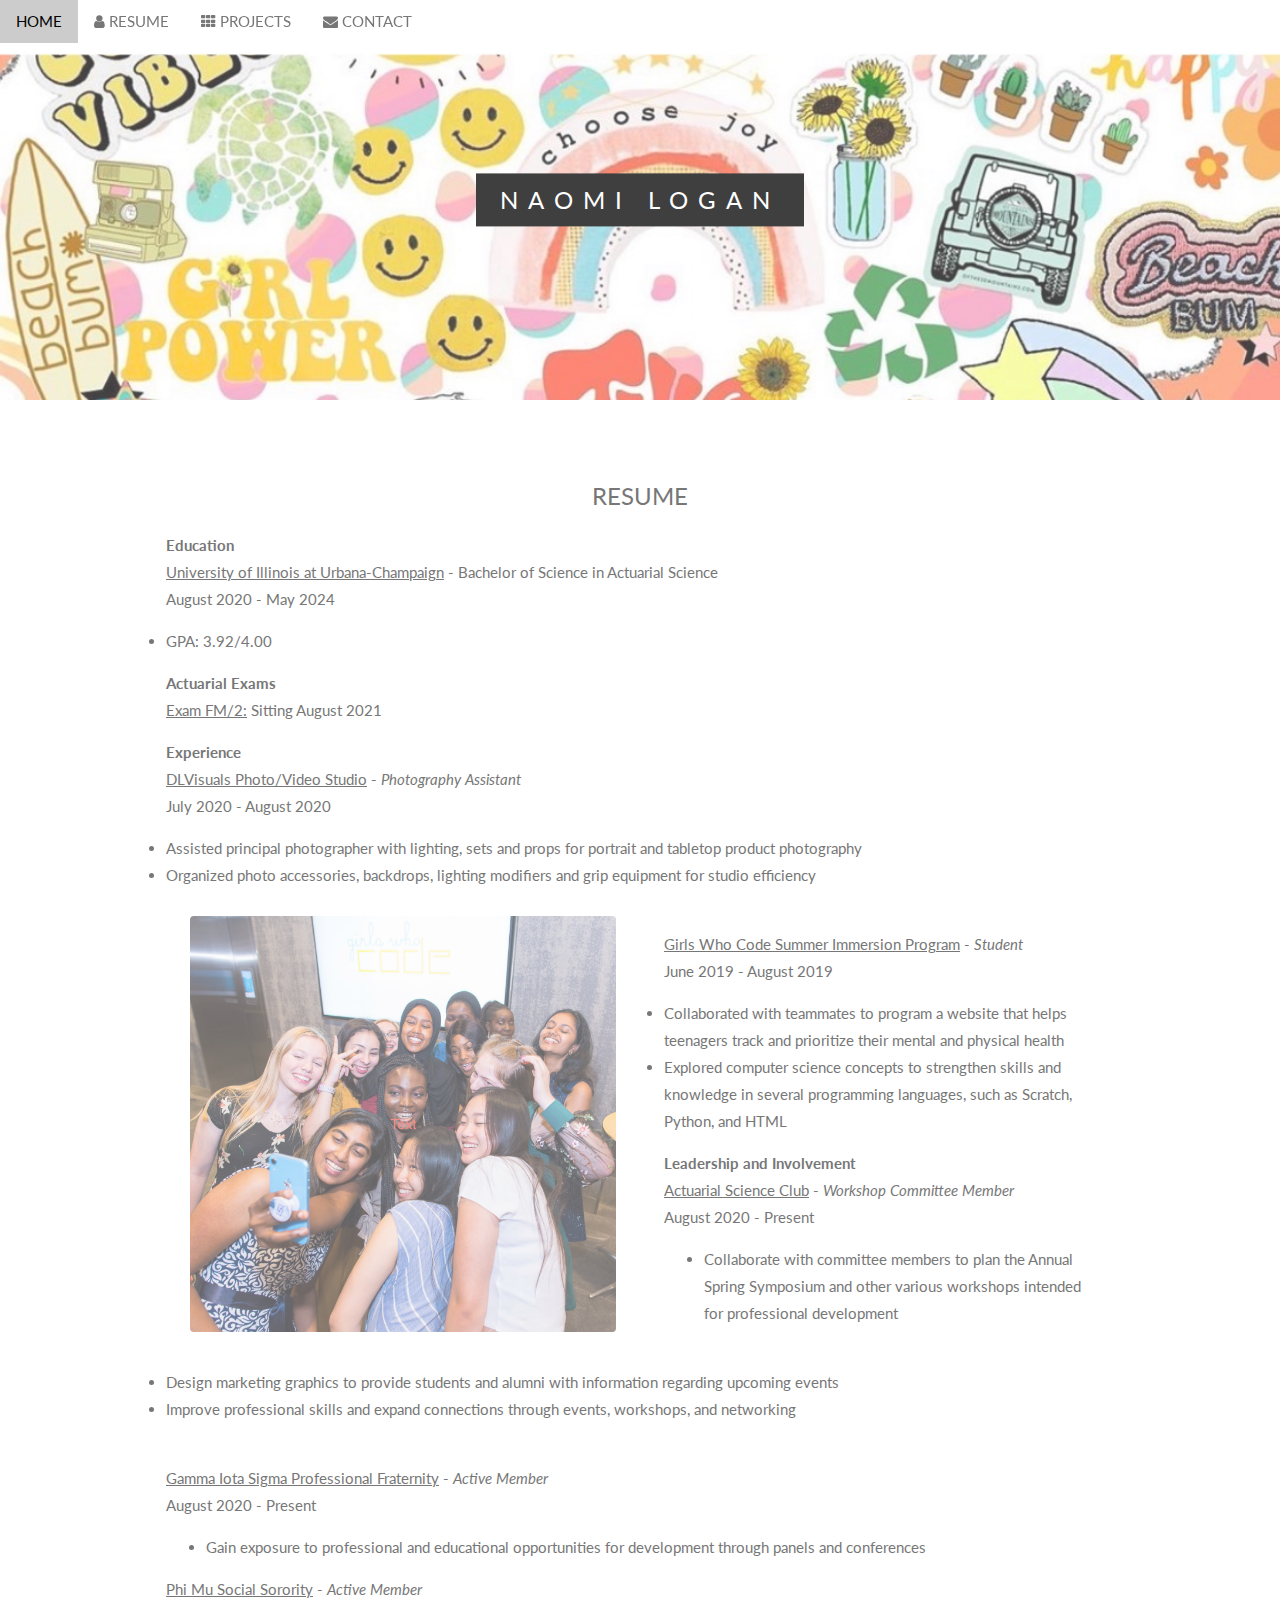
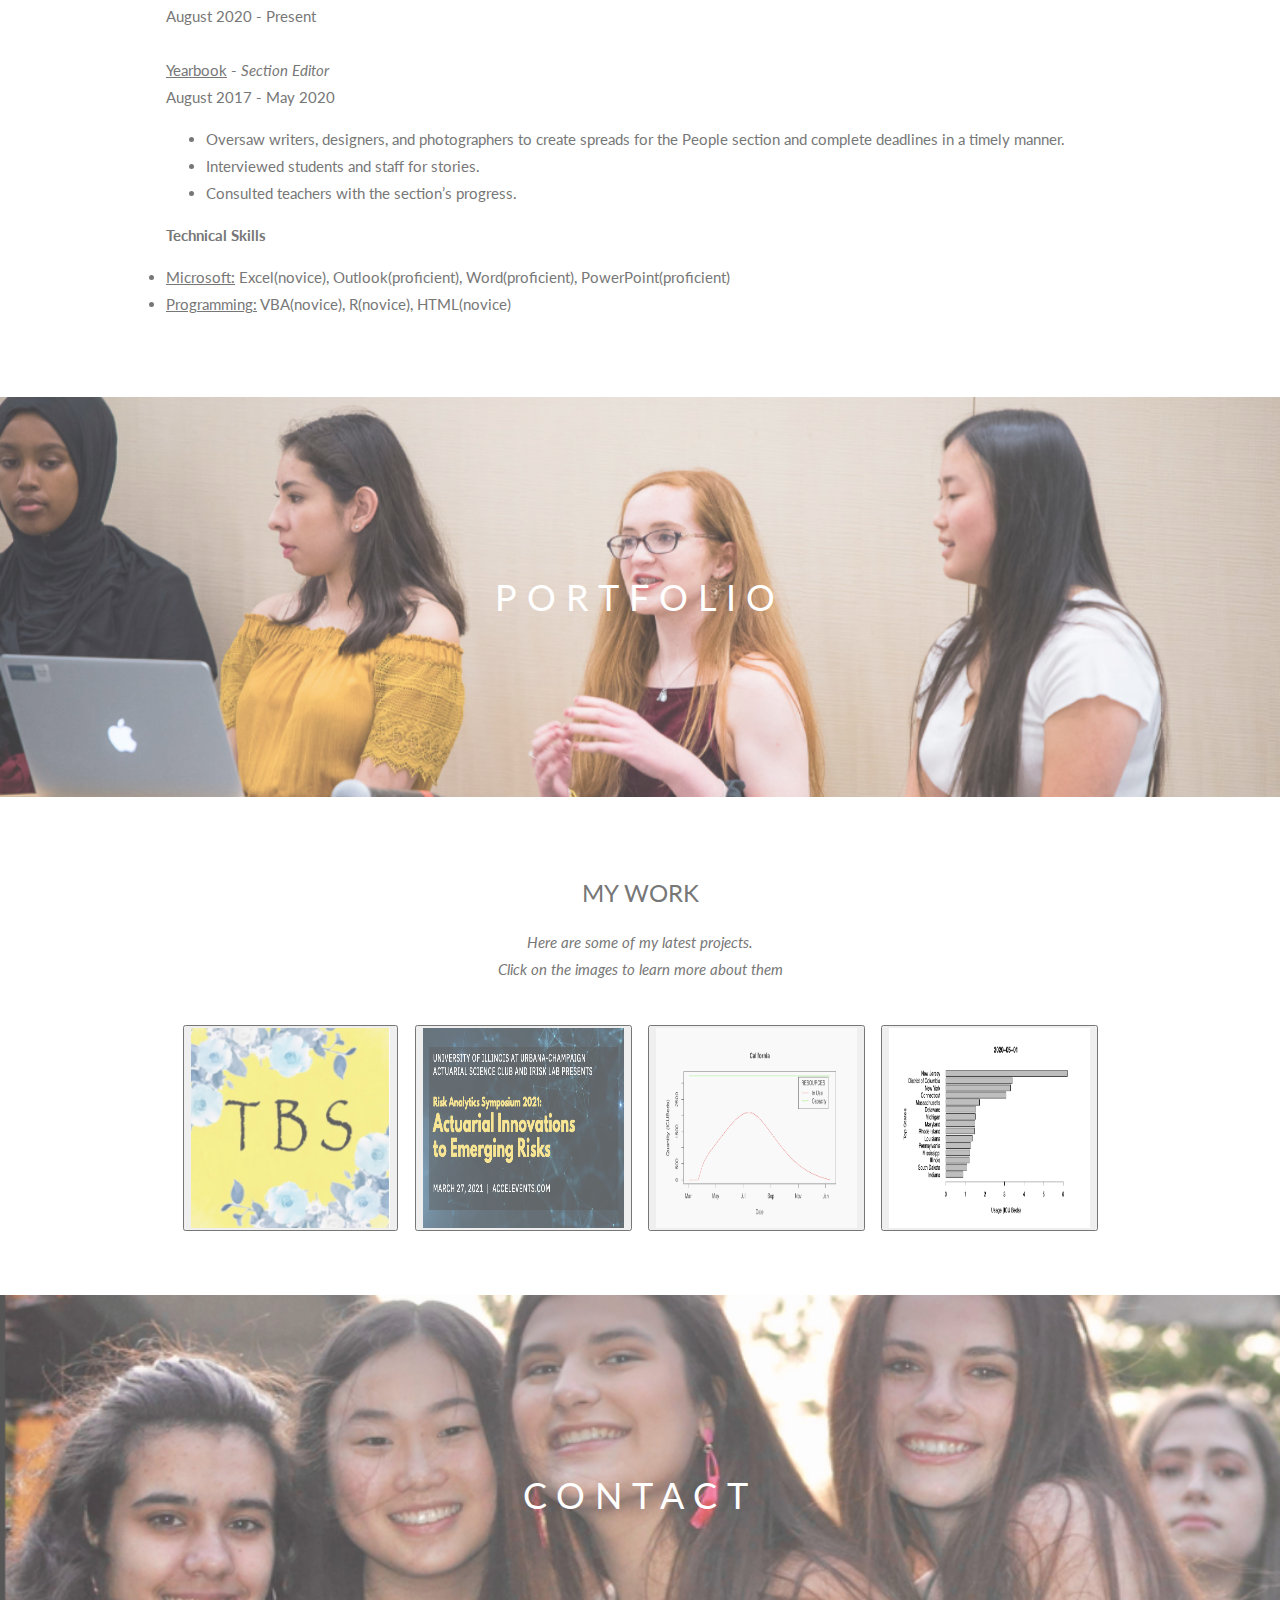
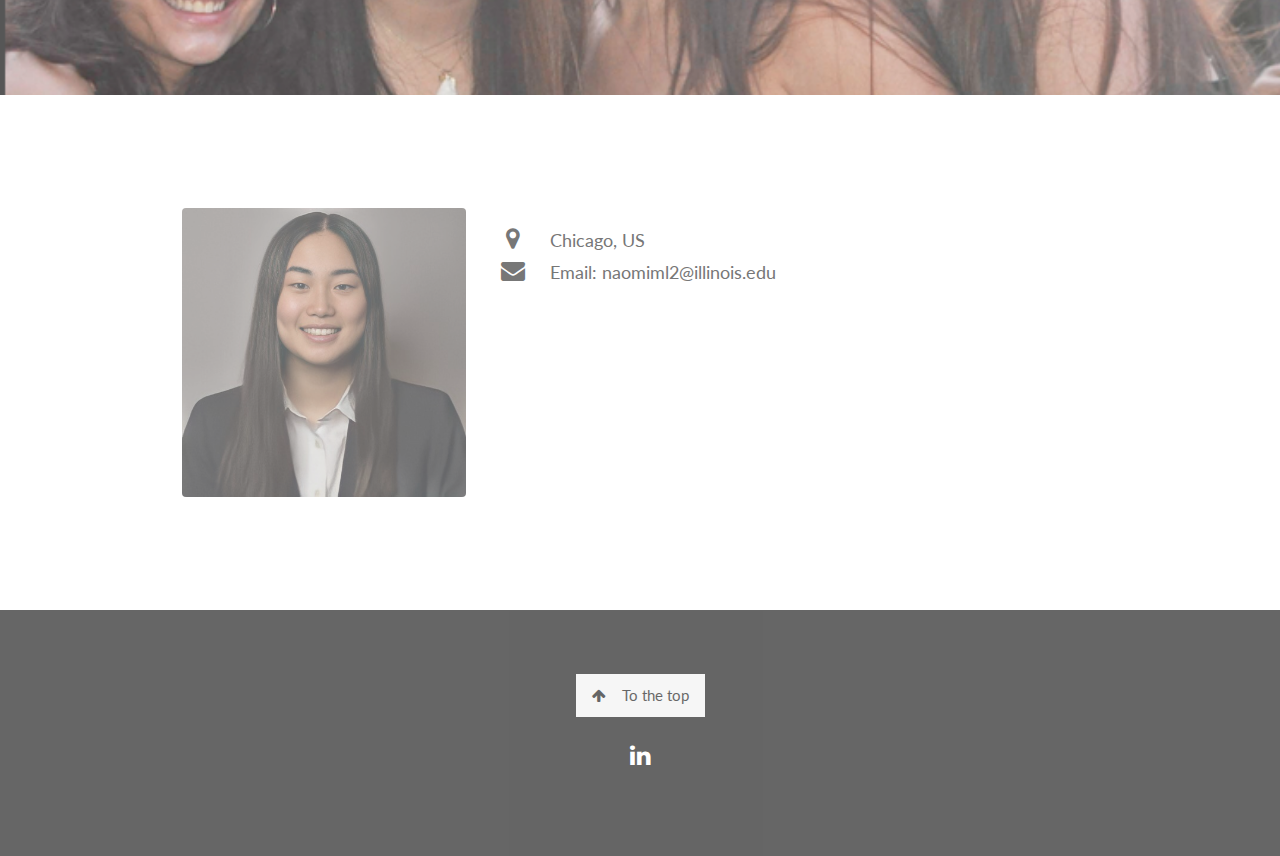
==== index.html @ 963b6076 "Update index.html" ====
<!DOCTYPE html>
<html>
<title>Naomi Logan</title>
<meta charset="UTF-8">
<meta name="viewport" content="width=device-width, initial-scale=1">
<link rel="stylesheet" href="https://www.w3schools.com/w3css/4/w3.css">
<link rel="stylesheet" href="https://fonts.googleapis.com/css?family=Lato">
<link rel="stylesheet" href="https://cdnjs.cloudflare.com/ajax/libs/font-awesome/4.7.0/css/font-awesome.min.css">
<style>
body,h1,h2,h3,h4,h5,h6 {font-family: "Lato", sans-serif;}
body, html {
  height: 100%;
  color: #777;
  line-height: 1.8;
}

/* Create a Parallax Effect */
.bgimg-1, .bgimg-2, .bgimg-3 {
  background-attachment: fixed;
  background-position: center;
  background-repeat: no-repeat;
  background-size: cover;
}

/* First image (Logo. Full height) */
.bgimg-1 {
  background-image: url('collage.jpg');
  min-height: 100%;
}

/* Second image (Portfolio) */
.bgimg-2 {
  background-image: url('presentation.jpg');
  min-height: 400px;
}

/* Third image (Contact) */
.bgimg-3 {
  background-image: url('contact.jpg');
  min-height: 400px;
}

.w3-wide {letter-spacing: 10px;}
.w3-hover-opacity {cursor: pointer;}

/* Turn off parallax scrolling for tablets and phones */
@media only screen and (max-device-width: 1600px) {
  .bgimg-1, .bgimg-2, .bgimg-3 {
    background-attachment: scroll;
    min-height: 400px;
  }
}
</style>
<body>

<!-- Navbar (sit on top) CHANGE COLOR-->
<div class="w3-top">
  <div class="w3-bar" id="myNavbar">
    <a class="w3-bar-item w3-button w3-hover-black w3-hide-medium w3-hide-large w3-right" href="javascript:void(0);" onclick="toggleFunction()" title="Toggle Navigation Menu">
      <i class="fa fa-bars"></i>
    </a>
    <a href="#home" class="w3-bar-item w3-button">HOME</a>
    <a href="#about" class="w3-bar-item w3-button w3-hide-small"><i class="fa fa-user"></i> RESUME</a>
    <a href="#portfolio" class="w3-bar-item w3-button w3-hide-small"><i class="fa fa-th"></i> PROJECTS</a>
    <a href="#contact" class="w3-bar-item w3-button w3-hide-small"><i class="fa fa-envelope"></i> CONTACT</a>
    </a>
  </div>

  <!-- Navbar on small screens -->
  <div id="navDemo" class="w3-bar-block w3-white w3-hide w3-hide-large w3-hide-medium">
    <a href="#about" class="w3-bar-item w3-button" onclick="toggleFunction()"> RESUME</a>
    <a href="#portfolio" class="w3-bar-item w3-button" onclick="toggleFunction()"> PROJECTS</a>
    <a href="#contact" class="w3-bar-item w3-button" onclick="toggleFunction()"> CONTACT</a>
  </div>
</div>

<!-- First Parallax Image with Logo Text -->
<div img="collage.jpg" class="bgimg-1 w3-display-container w3-opacity-min" id="home">
  <div class="w3-display-middle" style="white-space:nowrap;">
    <span class="w3-center w3-padding-large w3-black w3-xlarge w3-wide w3-animate-opacity">NAOMI <span class="w3-hide-small">LOGAN</span>
  </div>
</div>

<!-- Container (About Section) -->
<div class="w3-content w3-container w3-padding-64" id="about">
  <h3 class="w3-center"> RESUME</h3>
  <p class="w3-center"></p>
  <p><b>Education</b>
    <br><u>University of Illinois at Urbana-Champaign</u> - Bachelor of Science in Actuarial Science
    <br>August 2020 - May 2024
    <u1>
      <li>GPA: 3.92/4.00</li>
    </u1>
  <p><b>Actuarial Exams</b>
    <br><u>Exam FM/2:</u> Sitting August 2021
  <p><b>Experience</b>
    <br><u>DLVisuals Photo/Video Studio</u> - <i>Photography Assistant</i>
    <br>July 2020 - August 2020
    <u1>
      <li>Assisted principal photographer with lighting, sets and props for portrait and tabletop product photography</li>
      <li>Organized photo accessories, backdrops, lighting modifiers and grip equipment for studio efficiency</li>
    </u1>
  </p>
  <div class="w3-row">
    <div class="w3-col m6 w3-center w3-padding-large">
      <img src="gwc_selfie.jpg" class="w3-round w3-image w3-opacity w3-hover-opacity-off" alt="Photo of Me" width="500" height="333">
    </div>

    <!-- Hide this text on small devices -->
    <div class="w3-col m6 w3-hide-small w3-padding-large">
      <p><a href=https://girlswhocode.com>Girls Who Code</a><u> Summer Immersion Program</u> - <i>Student</i>
      <br>June 2019 - August 2019
    <u1>
      <li>Collaborated with teammates to program a website that helps teenagers track and prioritize their mental and physical health</li>
      <li>Explored computer science concepts to strengthen skills and knowledge in several programming languages, such as Scratch, Python, and HTML</li>
    </u1>
      </p>
    <p><b>Leadership and Involvement</b>
    <br><u>Actuarial Science Club</u> - <i>Workshop Committee Member</i>
    <br>August 2020 - Present
      <ul>
        <li>Collaborate with committee members to plan the Annual Spring Symposium and other various workshops intended for professional development</li>
    </p>
    </div>
  </div>
  
    <p>
       <u1>
        <li>Design marketing graphics to provide students and alumni with information regarding upcoming events</li>
        <li>Improve professional skills and expand connections through events, workshops, and networking</li>
       </ul>
    </p>
    <br><u>Gamma Iota Sigma Professional Fraternity</u> - <i>Active Member</i>
    <br>August 2020 - Present
      <ul>
        <li>Gain exposure to professional and educational opportunities for development through panels and conferences</li>
      </ul>
    <u>Phi Mu Social Sorority</u> - <i>Active Member</i>
    <br>August 2020 - Present
    <br>
    <br><u>Yearbook</u> - <i>Section Editor</i>
    <br>August 2017 - May 2020
      <ul>
        <li>Oversaw writers, designers, and photographers to create spreads for the People section and complete deadlines in a timely manner.</li>
        <li>Interviewed students and staff for stories.</li>
        <li>Consulted teachers with the section’s progress.</li>
      </ul>
  </p>
  
  <p><b>Technical Skills</b>
        <u1>
          <li align="left"><u>Microsoft:</u> Excel(novice), Outlook(proficient), Word(proficient), PowerPoint(proficient)</li>
          <li align="left"><u>Programming:</u> VBA(novice), R(novice), HTML(novice)</li>
        <u1/>
      </p>
</div>


<!-- Second Parallax Image with Portfolio Text -->
<div class="bgimg-2 w3-display-container w3-opacity-min">
  <div class="w3-display-middle">
    <span class="w3-xxlarge w3-text-white w3-wide">PORTFOLIO</span>
  </div>
</div>

<!-- Container (Portfolio Section) -->
<div class="w3-content w3-container w3-padding-64" id="portfolio">
  <h3 class="w3-center">MY WORK</h3>
  <p class="w3-center"><em>Here are some of my latest projects.<br> Click on the images to learn more about them</em></p><br>

  <!-- Responsive Grid. Four columns on tablets, laptops and desktops. Will stack on mobile devices/small screens (100% width) -->
  <div class="w3-row-padding w3-center">
    <div class="w3-col m3">
      <button><a href="tbs.html"><img src="tbs.jpg" height=200px style="width:100%" class="w3-opacity w3-hover-opacity-off" alt="The Bright Side"></a></button>
    </div>

    <div class="w3-col m3">
      <button><a href="obamicon.html"><img src="Symposium_Brochure.jpg" height=200px style="width:100%" class="w3-opacity w3-hover-opacity-off" alt="Obamicon Filter"></a></button>
    </div>

    <div class="w3-col m3">
      <button><a href="wordcloud.html"><img src="Resources_Plot.jpg" height=200px style="width:100%" class="w3-opacity w3-hover-opacity-off" alt="Word Cloud of Tweets"></a></button>
    </div>

    <div class="w3-col m3">
      <button><a href="polsub.html"><img src="States_Plot.jpg" height=200px style="width:100%" class="w3-hover-opacity" alt="Polarity and Subjectivity Histograms of Tweets"></a></button>
    </div>
  </div>

  <!--<div class="w3-row-padding w3-center w3-section">
    <div class="w3-col m3">
      <img src="/w3images/p5.jpg" style="width:100%" onclick="onClick(this)" class="w3-hover-opacity" alt="The mist">
    </div>

    <div class="w3-col m3">
      <img src="/w3images/p6.jpg" style="width:100%" onclick="onClick(this)" class="w3-hover-opacity" alt="My beloved typewriter">
    </div>

    <div class="w3-col m3">
      <img src="/w3images/p7.jpg" style="width:100%" onclick="onClick(this)" class="w3-hover-opacity" alt="Empty ghost train">
    </div>

    <div class="w3-col m3">
      <img src="/w3images/p8.jpg" style="width:100%" onclick="onClick(this)" class="w3-hover-opacity" alt="Sailing">
    </div>-->
  </div>

<!-- Modal for full size images on click-->
<div id="modal01" class="w3-modal w3-black" onclick="this.style.display='none'">
  <span class="w3-button w3-large w3-black w3-display-topright" title="Close Modal Image"><i class="fa fa-remove"></i></span>
  <div class="w3-modal-content w3-animate-zoom w3-center w3-transparent w3-padding-64">
    <img id="img01" class="w3-image">
    <p id="caption" class="w3-opacity w3-large"></p>
  </div>
</div>

<!-- Third Parallax Image with Portfolio Text -->
<div class="bgimg-3 w3-display-container w3-opacity-min">
  <div class="w3-display-middle">
     <span class="w3-xxlarge w3-text-white w3-wide">CONTACT</span>
  </div>
</div>

<!-- Container (Contact Section) -->
<div class="w3-content w3-container w3-padding-64" id="contact">

  <div class="w3-row w3-padding-32 w3-section">
    <div class="w3-col m4 w3-container">
      <center><img src="LinkedIn_Photo.jpg" class="w3-round w3-image w3-opacity w3-hover-opacity-off" style="width:100%"></center>
    </div>
    <div class="w3-col m8 w3-panel">
      <div class="w3-large w3-margin-bottom">
        <i class="fa fa-map-marker fa-fw w3-hover-text-black w3-xlarge w3-margin-right"></i> Chicago, US<br>
        <i class="fa fa-envelope fa-fw w3-hover-text-black w3-xlarge w3-margin-right"></i> Email: naomiml2@illinois.edu<br>
      </div>
    </div>
  </div>
</div>

<!-- Footer -->
<footer class="w3-center w3-black w3-padding-64 w3-opacity w3-hover-opacity-off">
  <a href="#home" class="w3-button w3-light-grey"><i class="fa fa-arrow-up w3-margin-right"></i>To the top</a>
  <div class="w3-xlarge w3-section">
    <!--
    <i class="fa fa-facebook-official w3-hover-opacity"></i>
    <i class="fa fa-instagram w3-hover-opacity"></i>
    <i class="fa fa-snapchat w3-hover-opacity"></i>
    <i class="fa fa-pinterest-p w3-hover-opacity"></i>
    <i class="fa fa-twitter w3-hover-opacity"></i>
    -->
    <a href=https://www.linkedin.com/in/naomi-logan-231232190><i class="fa fa-linkedin w3-hover-opacity"></i></a>
  </div>
</footer>

<script>
// Modal Image Gallery
function onClick(element) {
  document.getElementById("img01").src = element.src;
  document.getElementById("modal01").style.display = "block";
  var captionText = document.getElementById("caption");
  captionText.innerHTML = element.alt;
}

// Change style of navbar on scroll
window.onscroll = function() {myFunction()};
function myFunction() {
    var navbar = document.getElementById("myNavbar");
    if (document.body.scrollTop > 100 || document.documentElement.scrollTop > 100) {
        navbar.className = "w3-bar" + " w3-card" + " w3-animate-top" + " w3-white";
    } else {
        navbar.className = navbar.className.replace(" w3-card w3-animate-top w3-white", "");
    }
}

// Used to toggle the menu on small screens when clicking on the menu button
function toggleFunction() {
    var x = document.getElementById("navDemo");
    if (x.className.indexOf("w3-show") == -1) {
        x.className += " w3-show";
    } else {
        x.className = x.className.replace(" w3-show", "");
    }
}
</script>

</body>
</html>
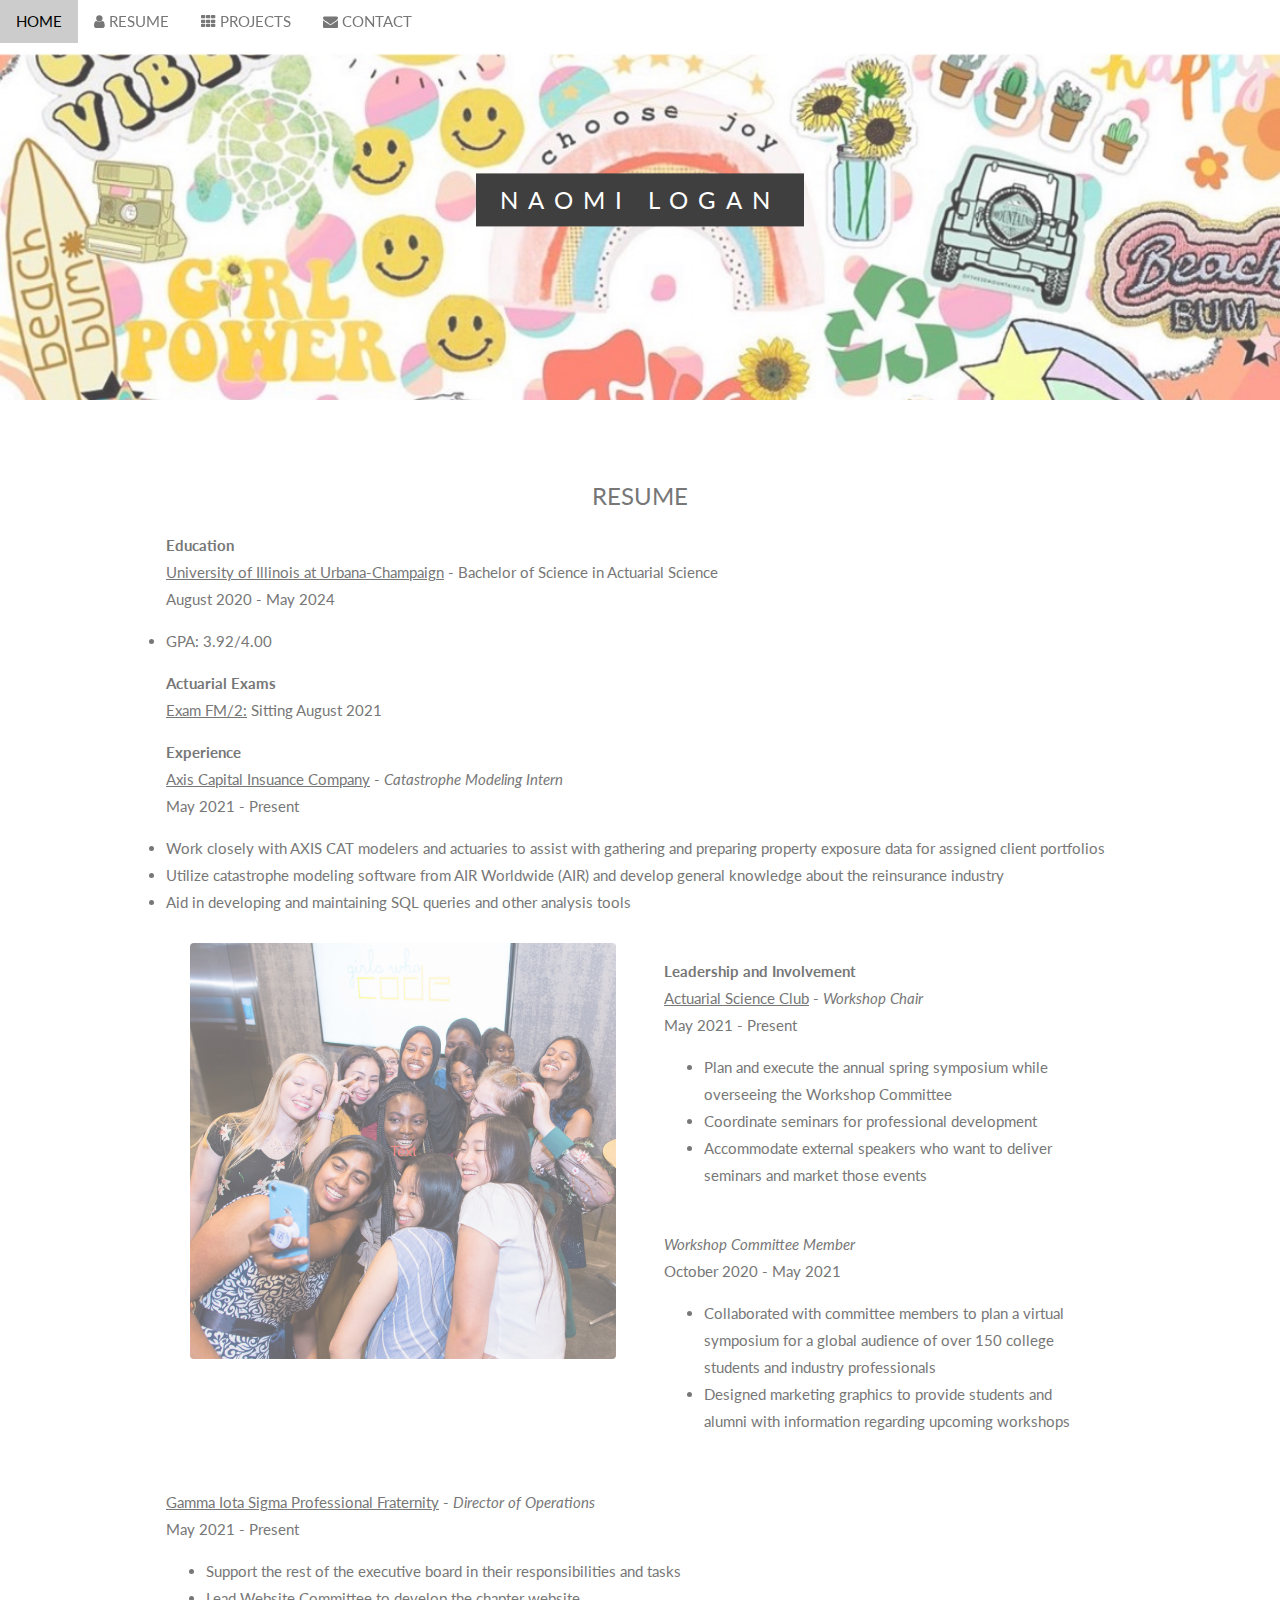
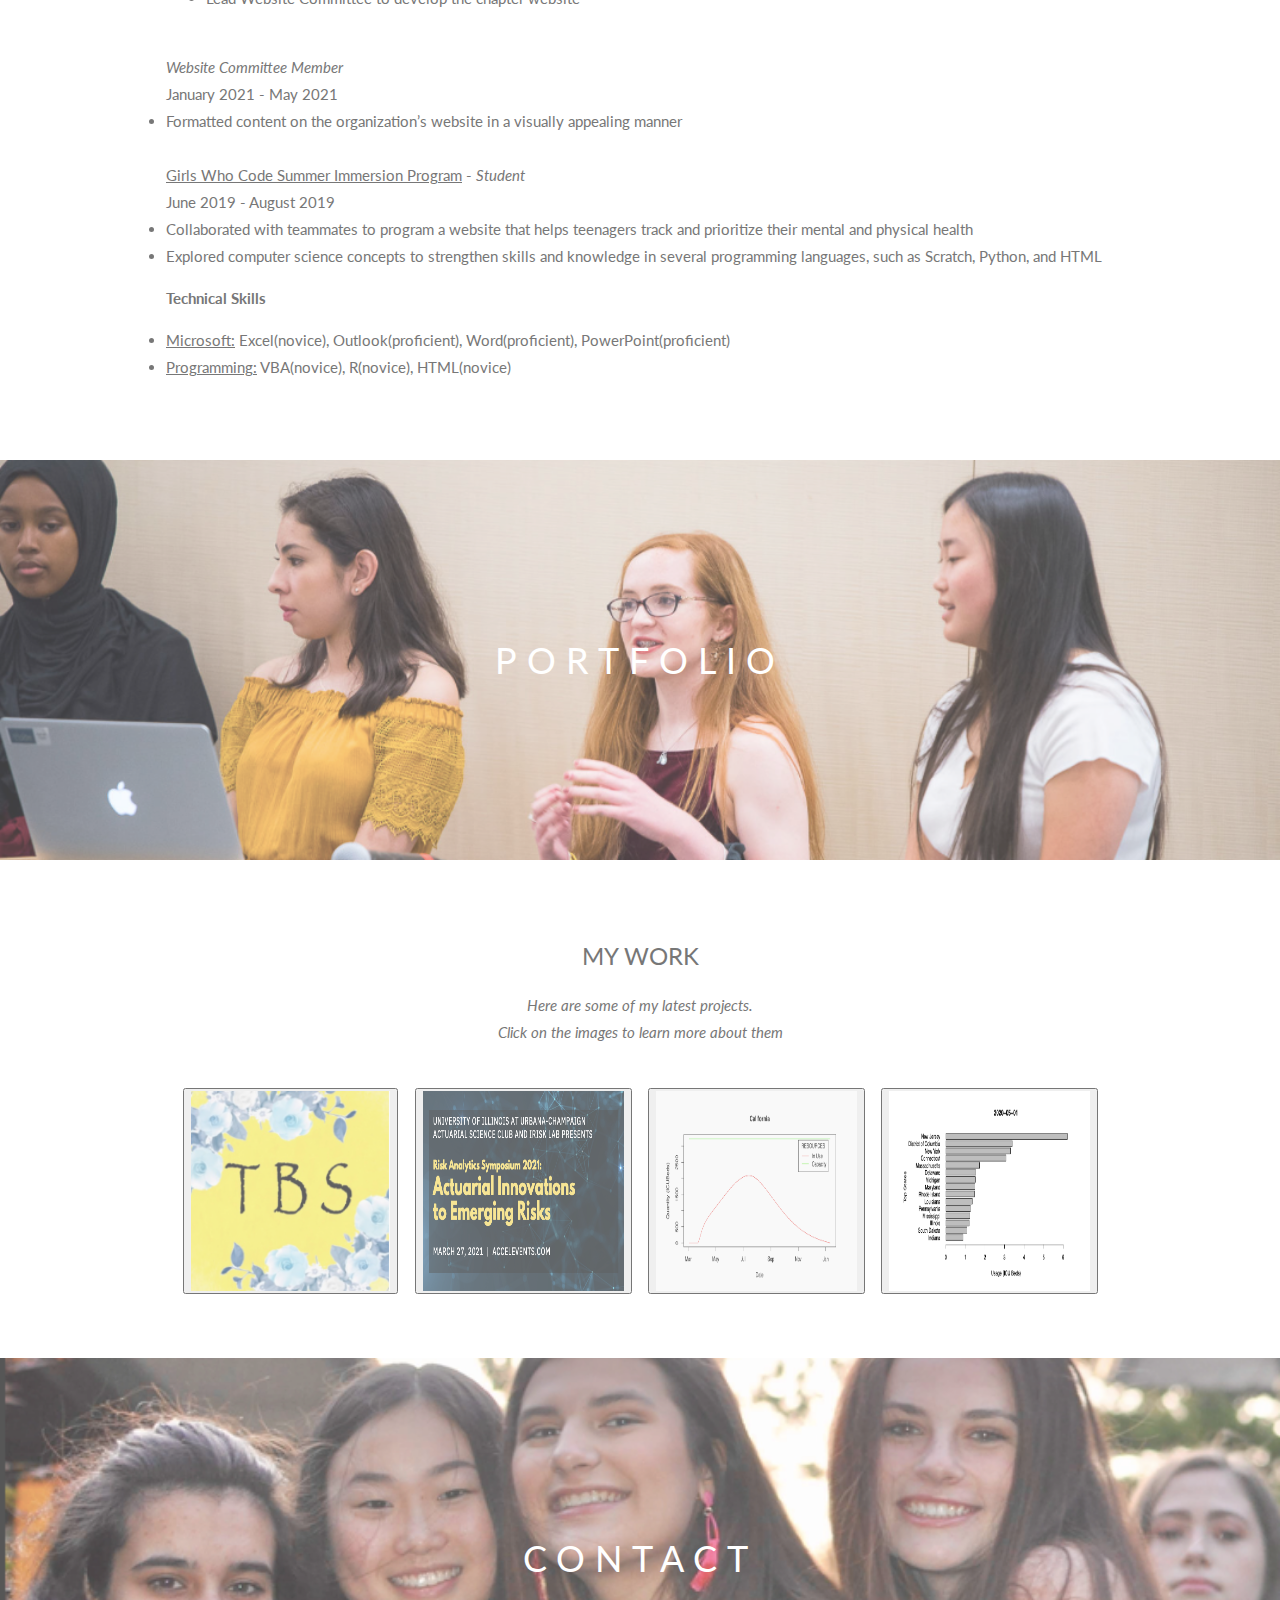
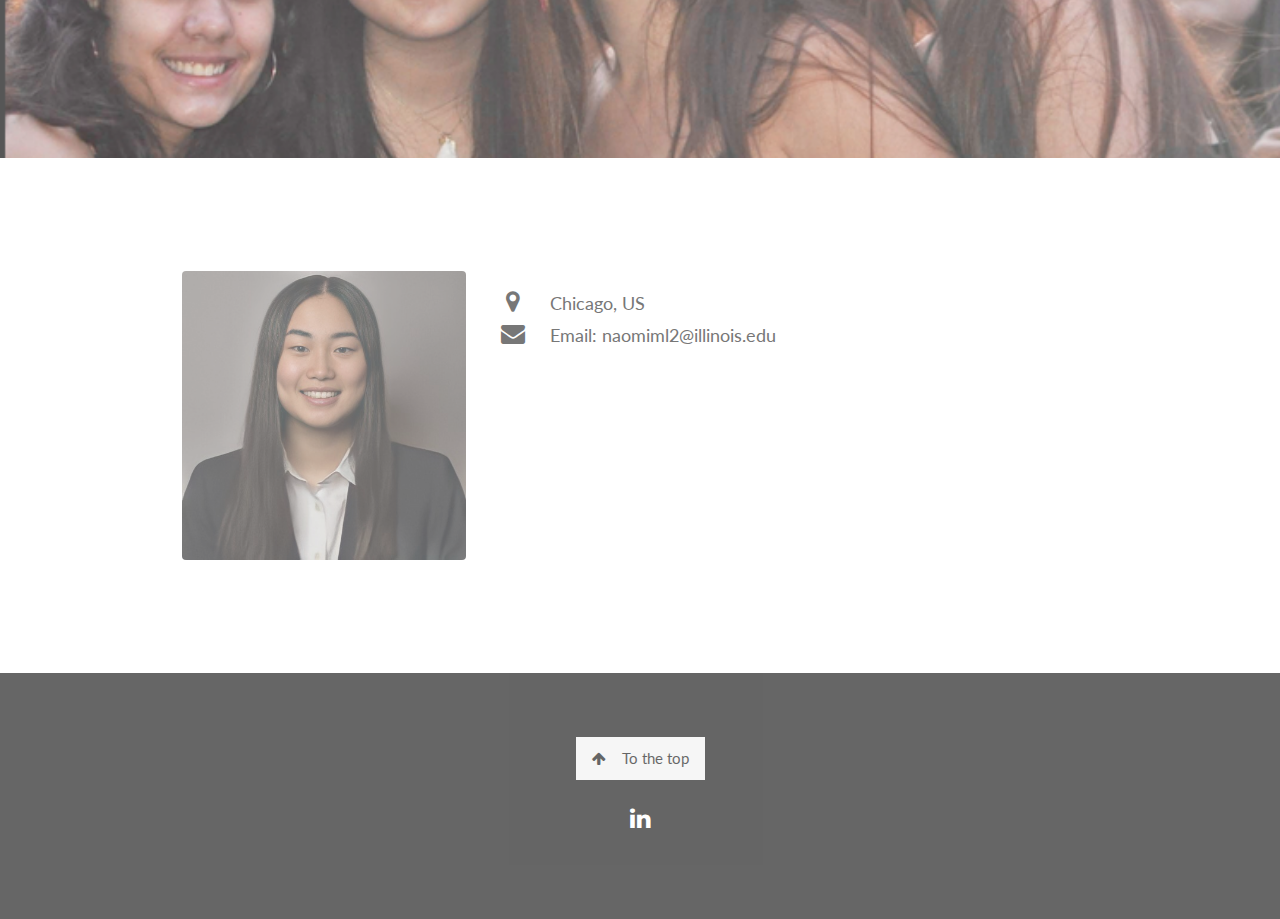
==== commit 8fcad4f4: "Update index.html" ====
--- a/index.html
+++ b/index.html
@@ -94,11 +94,12 @@
   <p><b>Actuarial Exams</b>
     <br><u>Exam FM/2:</u> Sitting August 2021
   <p><b>Experience</b>
-    <br><u>DLVisuals Photo/Video Studio</u> - <i>Photography Assistant</i>
-    <br>July 2020 - August 2020
+    <br><u>Axis Capital Insuance Company</u> - <i>Catastrophe Modeling Intern</i>
+    <br>May 2021 - Present
     <u1>
-      <li>Assisted principal photographer with lighting, sets and props for portrait and tabletop product photography</li>
-      <li>Organized photo accessories, backdrops, lighting modifiers and grip equipment for studio efficiency</li>
+      <li>Work closely with AXIS CAT modelers and actuaries to assist with gathering and preparing property exposure data for assigned client portfolios</li>
+      <li>Utilize catastrophe modeling software from AIR Worldwide (AIR) and develop general knowledge about the reinsurance industry</li>
+      <li>Aid in developing and maintaining SQL queries and other analysis tools</li>
     </u1>
   </p>
   <div class="w3-row">
@@ -106,46 +107,43 @@
       <img src="gwc_selfie.jpg" class="w3-round w3-image w3-opacity w3-hover-opacity-off" alt="Photo of Me" width="500" height="333">
     </div>
 
-    <!-- Hide this text on small devices -->
-    <div class="w3-col m6 w3-hide-small w3-padding-large">
-      <p><a href=https://girlswhocode.com>Girls Who Code</a><u> Summer Immersion Program</u> - <i>Student</i>
-      <br>June 2019 - August 2019
-    <u1>
-      <li>Collaborated with teammates to program a website that helps teenagers track and prioritize their mental and physical health</li>
-      <li>Explored computer science concepts to strengthen skills and knowledge in several programming languages, such as Scratch, Python, and HTML</li>
-    </u1>
-      </p>
-    <p><b>Leadership and Involvement</b>
-    <br><u>Actuarial Science Club</u> - <i>Workshop Committee Member</i>
-    <br>August 2020 - Present
+  <!-- Hide this text on small devices -->
+  <div class="w3-col m6 w3-hide-small w3-padding-large">
+  <p><b>Leadership and Involvement</b>
+    <br><u>Actuarial Science Club</u> - <i>Workshop Chair</i>
+    <br>May 2021 - Present
       <ul>
-        <li>Collaborate with committee members to plan the Annual Spring Symposium and other various workshops intended for professional development</li>
+        <li>Plan and execute the annual spring symposium while overseeing the Workshop Committee</li>
+        <li>Coordinate seminars for professional development</li>
+        <li>Accommodate external speakers who want to deliver seminars and market those events</li>
+      </ul>
+    <br><i>Workshop Committee Member</i>
+    <br>October 2020 - May 2021
+      <ul>
+        <li>Collaborated with committee members to plan a virtual symposium for a global audience of over 150 college students and industry professionals</li>
+        <li>Designed marketing graphics to provide students and alumni with information regarding upcoming workshops</li>
+      </ul>
     </p>
+    
     </div>
   </div>
   
-    <p>
-       <u1>
-        <li>Design marketing graphics to provide students and alumni with information regarding upcoming events</li>
-        <li>Improve professional skills and expand connections through events, workshops, and networking</li>
-       </ul>
-    </p>
-    <br><u>Gamma Iota Sigma Professional Fraternity</u> - <i>Active Member</i>
-    <br>August 2020 - Present
+    <br><u>Gamma Iota Sigma Professional Fraternity</u> - <i>Director of Operations</i>
+    <br>May 2021 - Present
       <ul>
-        <li>Gain exposure to professional and educational opportunities for development through panels and conferences</li>
+        <li>Support the rest of the executive board in their responsibilities and tasks</li>
+        <li>Lead Website Committee to develop the chapter website</li>
       </ul>
-    <u>Phi Mu Social Sorority</u> - <i>Active Member</i>
-    <br>August 2020 - Present
-    <br>
-    <br><u>Yearbook</u> - <i>Section Editor</i>
-    <br>August 2017 - May 2020
-      <ul>
-        <li>Oversaw writers, designers, and photographers to create spreads for the People section and complete deadlines in a timely manner.</li>
-        <li>Interviewed students and staff for stories.</li>
-        <li>Consulted teachers with the section’s progress.</li>
-      </ul>
-  </p>
+  <br><i>Website Committee Member</i>
+  <br>January 2021 - May 2021
+      <u1>
+        <li>Formatted content on the organization’s website in a visually appealing manner</li>
+  <br><u>Girls Who Code Summer Immersion Program</u> - <i>Student</i>
+  <br>June 2019 - August 2019
+      <u1>
+        <li>Collaborated with teammates to program a website that helps teenagers track and prioritize their mental and physical health</li>
+        <li>Explored computer science concepts to strengthen skills and knowledge in several programming languages, such as Scratch, Python, and HTML</li>
+      </u1>
   
   <p><b>Technical Skills</b>
         <u1>
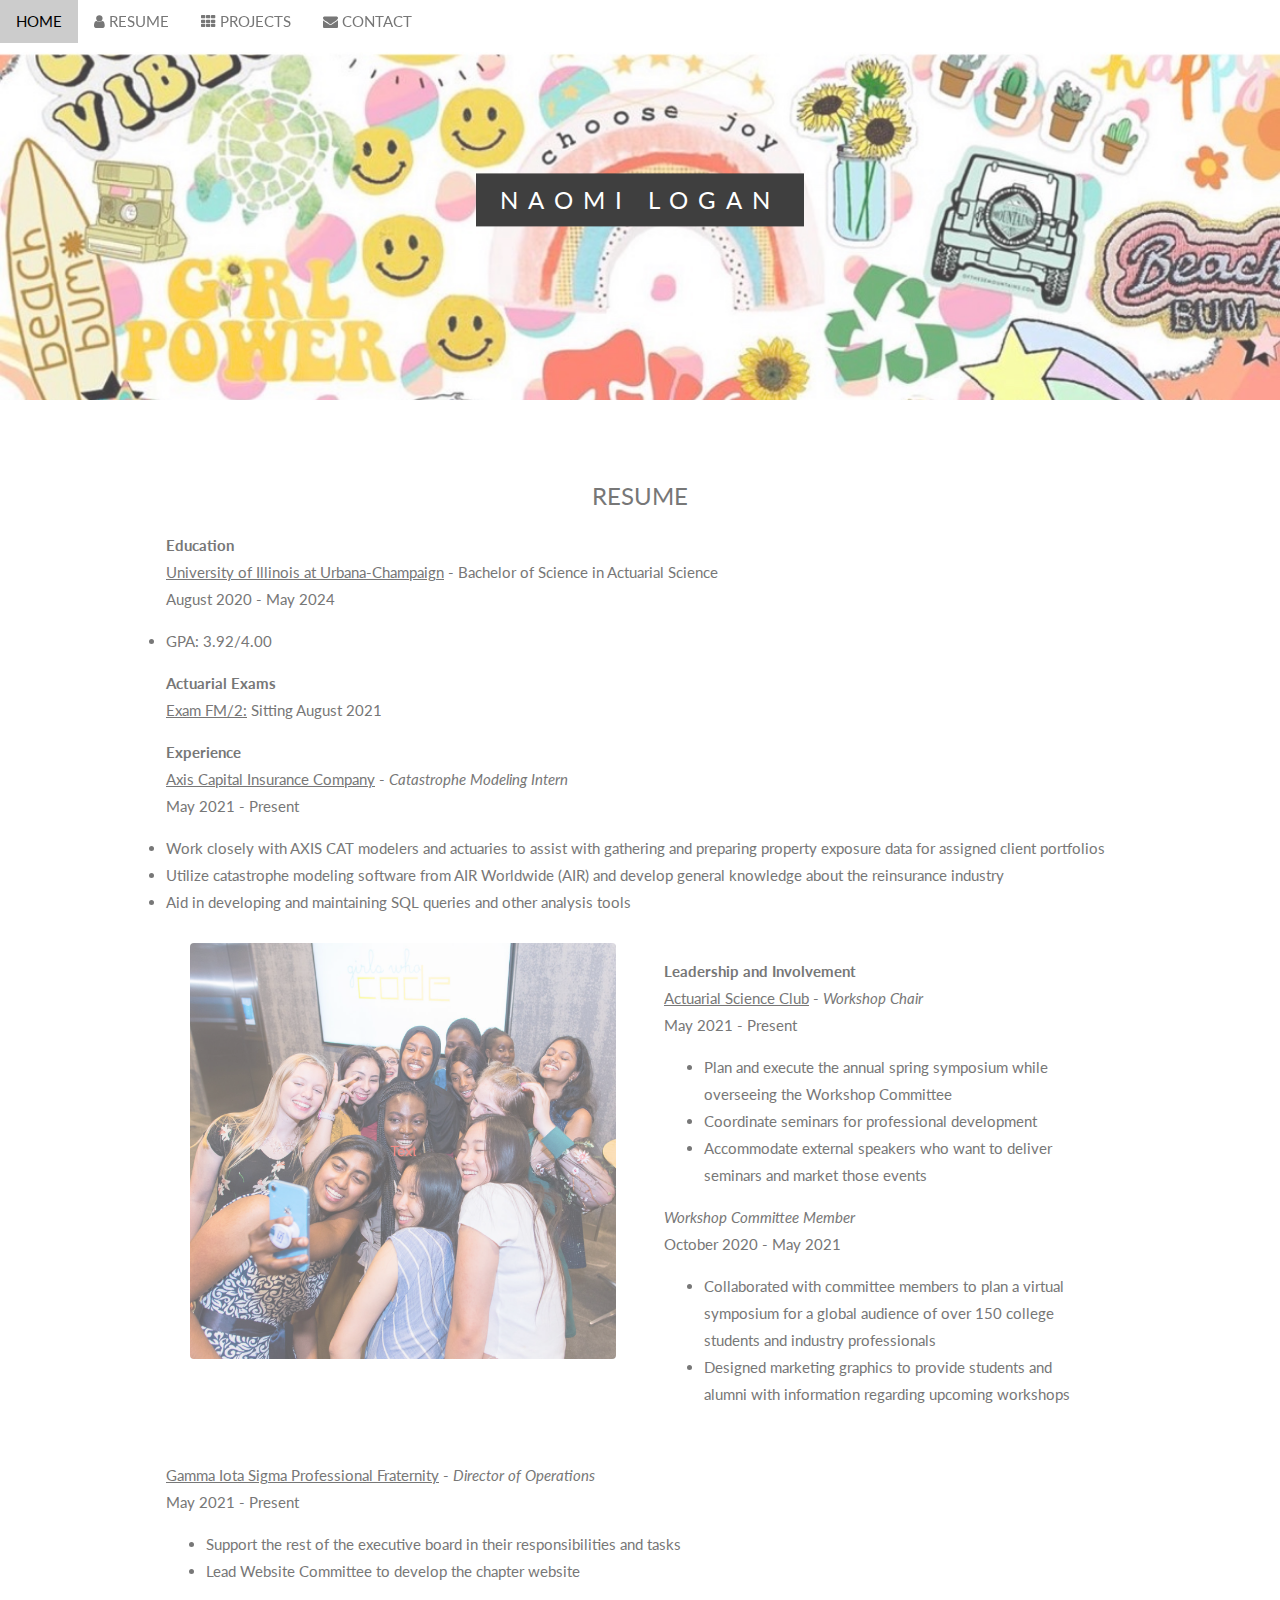
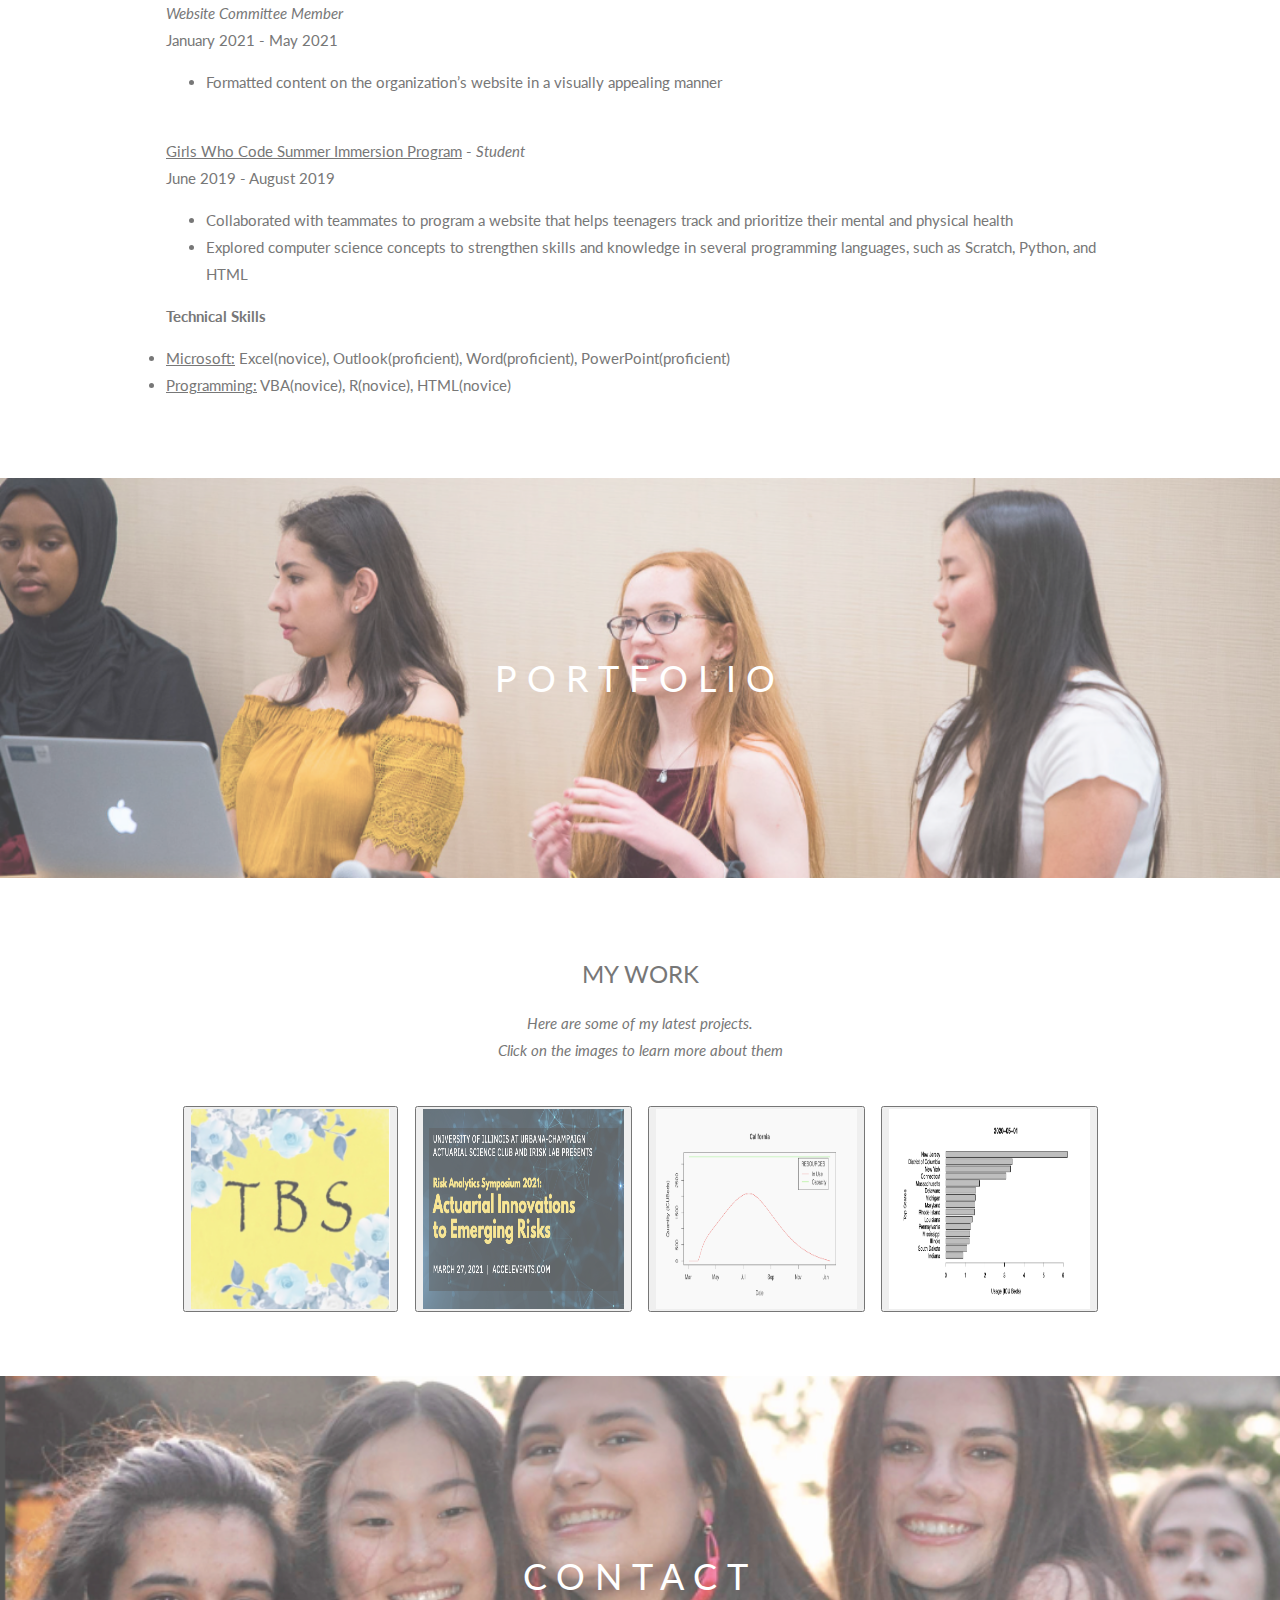
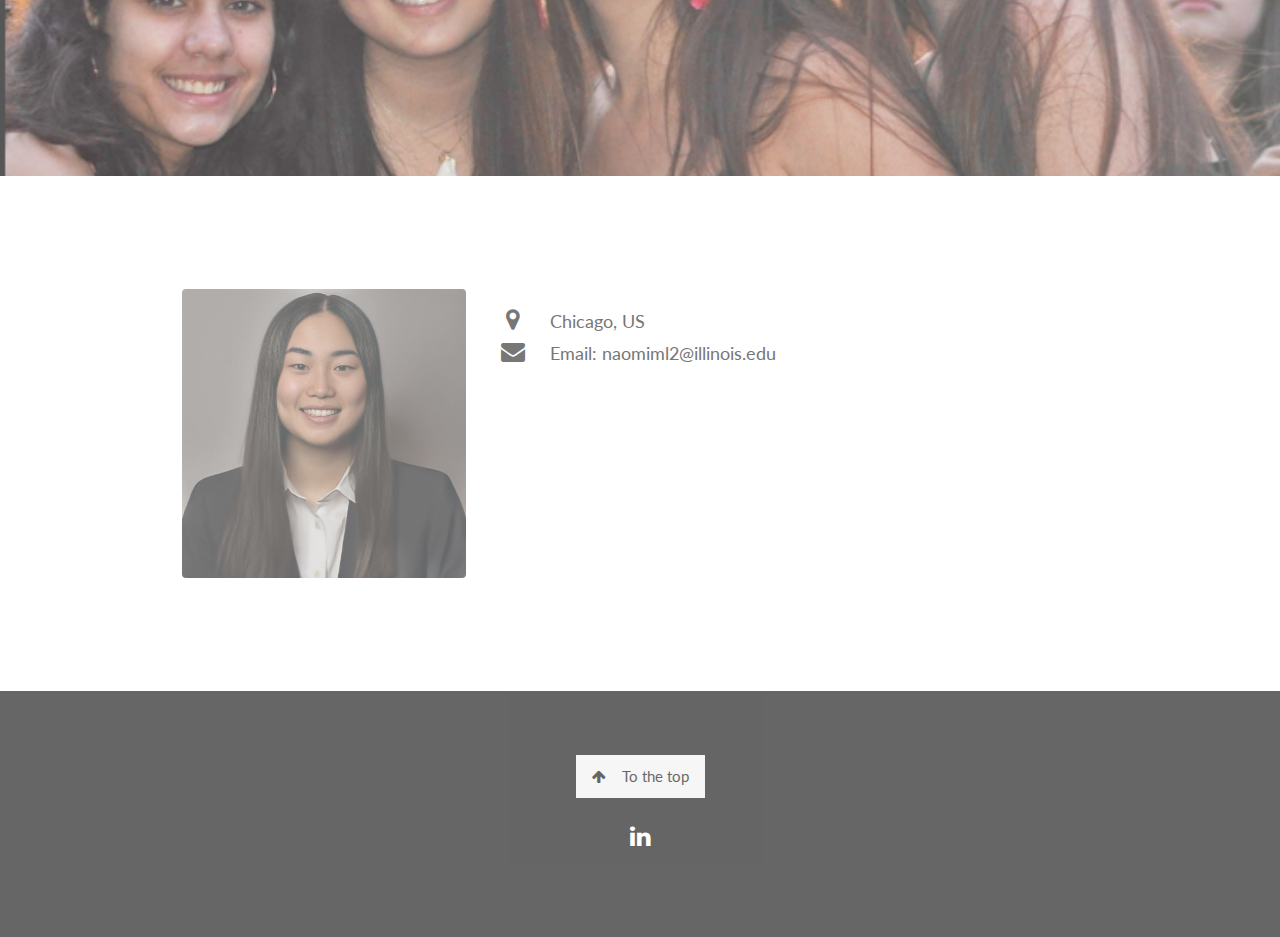
==== commit cf7e7a55: "Update index.html" ====
--- a/index.html
+++ b/index.html
@@ -94,7 +94,7 @@
   <p><b>Actuarial Exams</b>
     <br><u>Exam FM/2:</u> Sitting August 2021
   <p><b>Experience</b>
-    <br><u>Axis Capital Insuance Company</u> - <i>Catastrophe Modeling Intern</i>
+    <br><u>Axis Capital Insurance Company</u> - <i>Catastrophe Modeling Intern</i>
     <br>May 2021 - Present
     <u1>
       <li>Work closely with AXIS CAT modelers and actuaries to assist with gathering and preparing property exposure data for assigned client portfolios</li>
@@ -117,7 +117,7 @@
         <li>Coordinate seminars for professional development</li>
         <li>Accommodate external speakers who want to deliver seminars and market those events</li>
       </ul>
-    <br><i>Workshop Committee Member</i>
+    <i>Workshop Committee Member</i>
     <br>October 2020 - May 2021
       <ul>
         <li>Collaborated with committee members to plan a virtual symposium for a global audience of over 150 college students and industry professionals</li>
@@ -134,16 +134,17 @@
         <li>Support the rest of the executive board in their responsibilities and tasks</li>
         <li>Lead Website Committee to develop the chapter website</li>
       </ul>
-  <br><i>Website Committee Member</i>
+  <i>Website Committee Member</i>
   <br>January 2021 - May 2021
-      <u1>
+      <ul>
         <li>Formatted content on the organization’s website in a visually appealing manner</li>
+      </ul>
   <br><u>Girls Who Code Summer Immersion Program</u> - <i>Student</i>
   <br>June 2019 - August 2019
-      <u1>
+      <ul>
         <li>Collaborated with teammates to program a website that helps teenagers track and prioritize their mental and physical health</li>
         <li>Explored computer science concepts to strengthen skills and knowledge in several programming languages, such as Scratch, Python, and HTML</li>
-      </u1>
+      </ul>
   
   <p><b>Technical Skills</b>
         <u1>
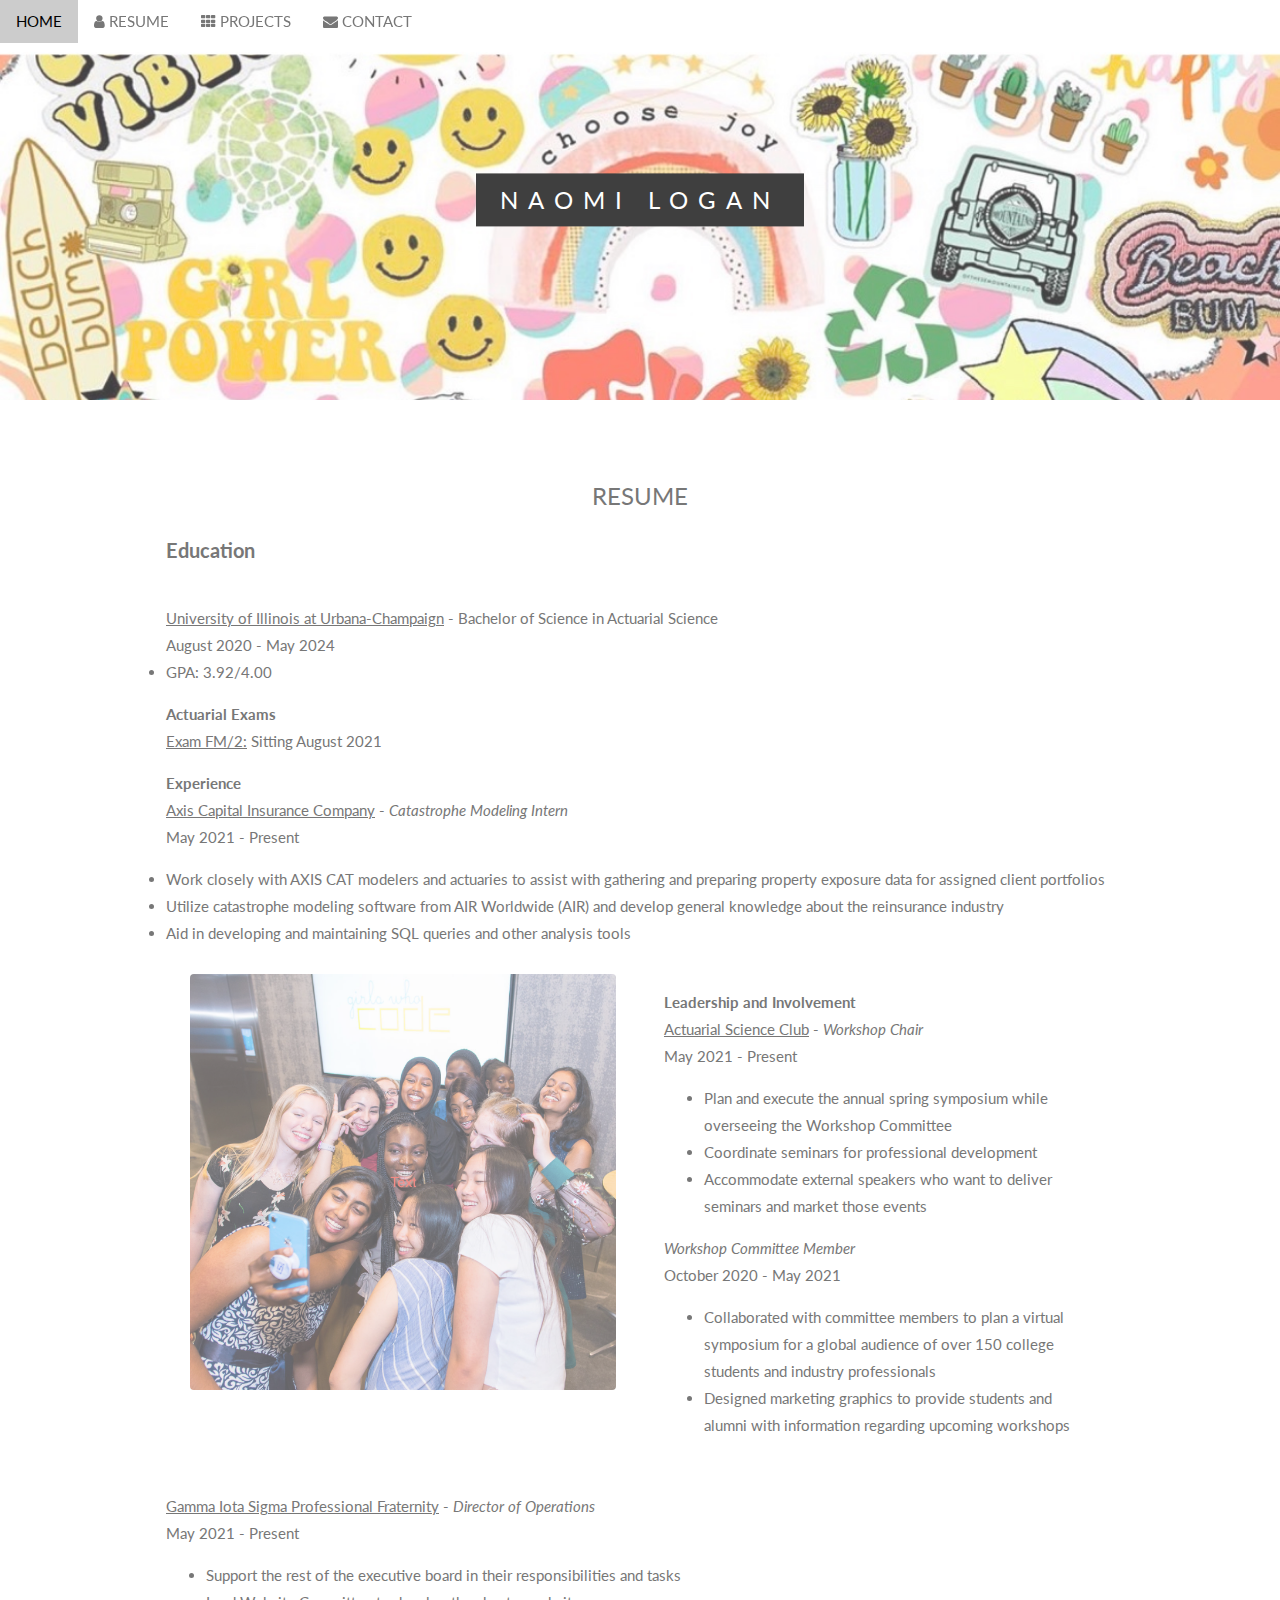
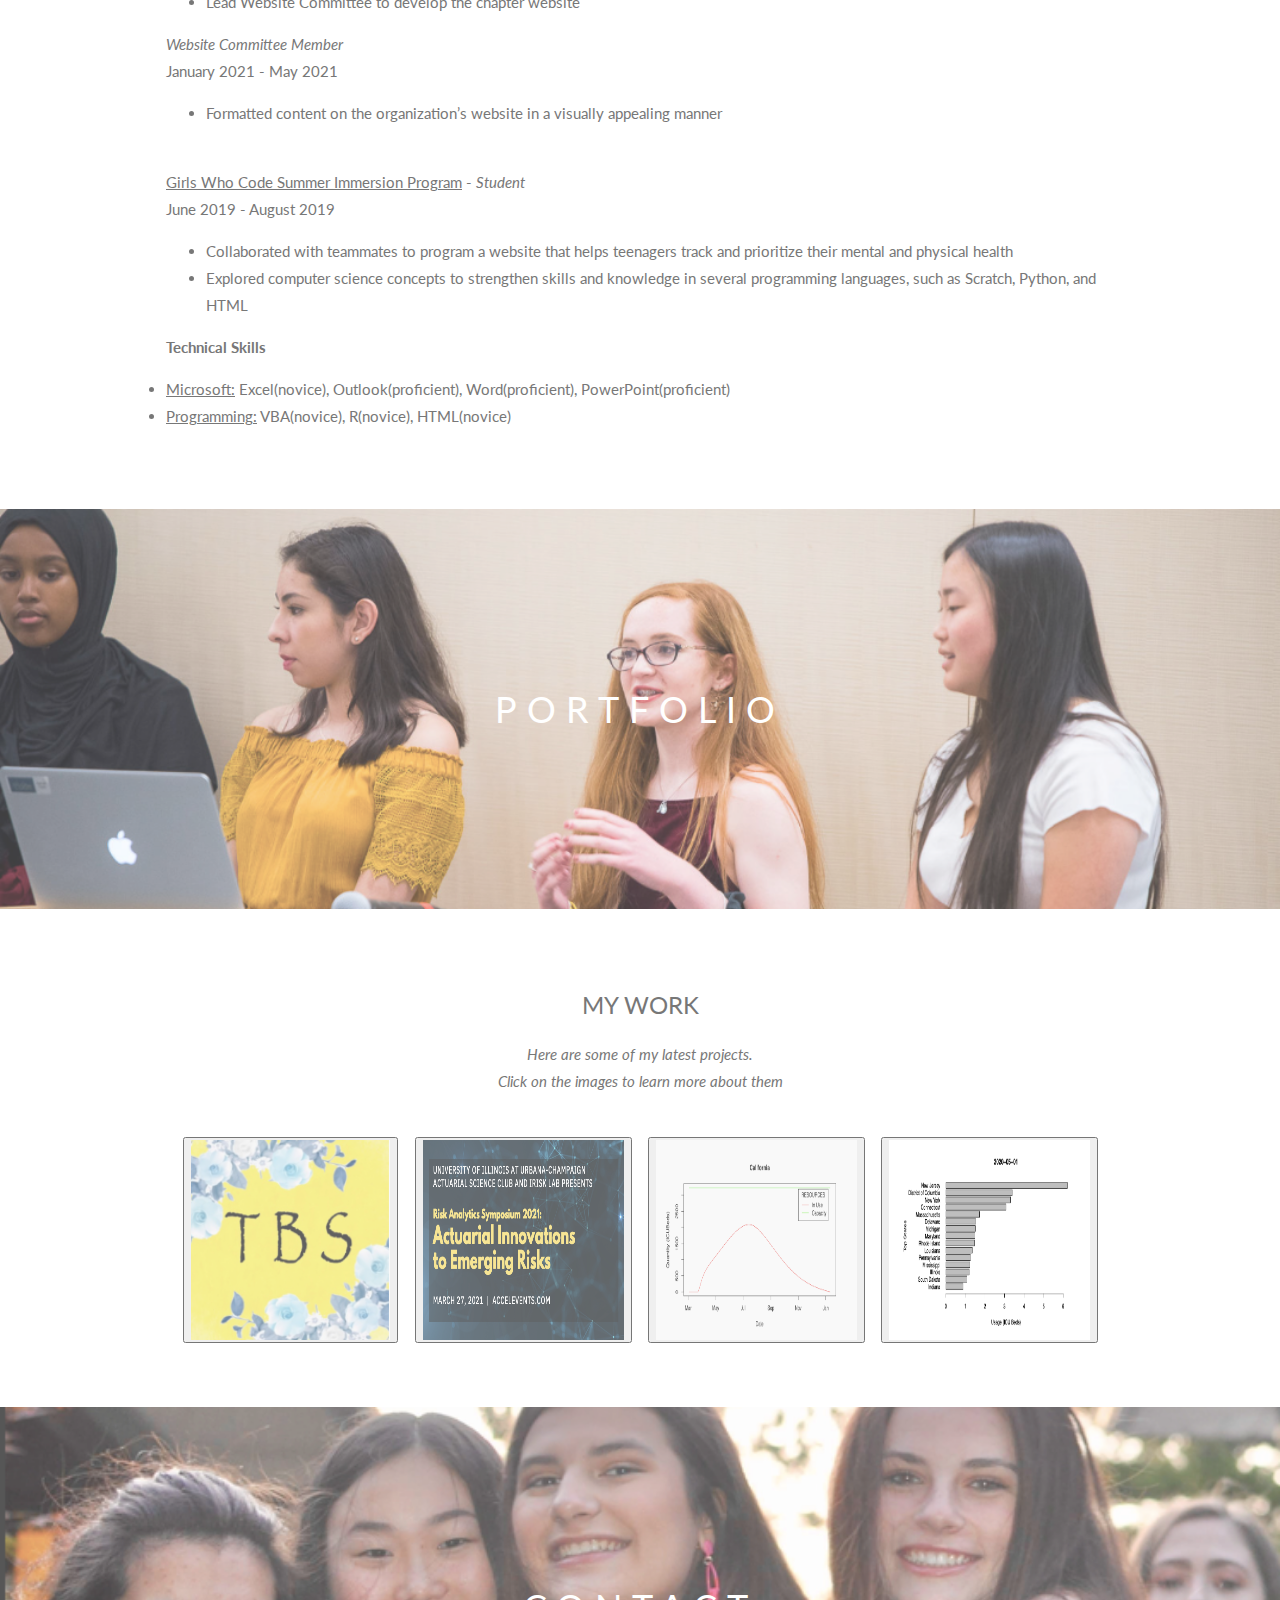
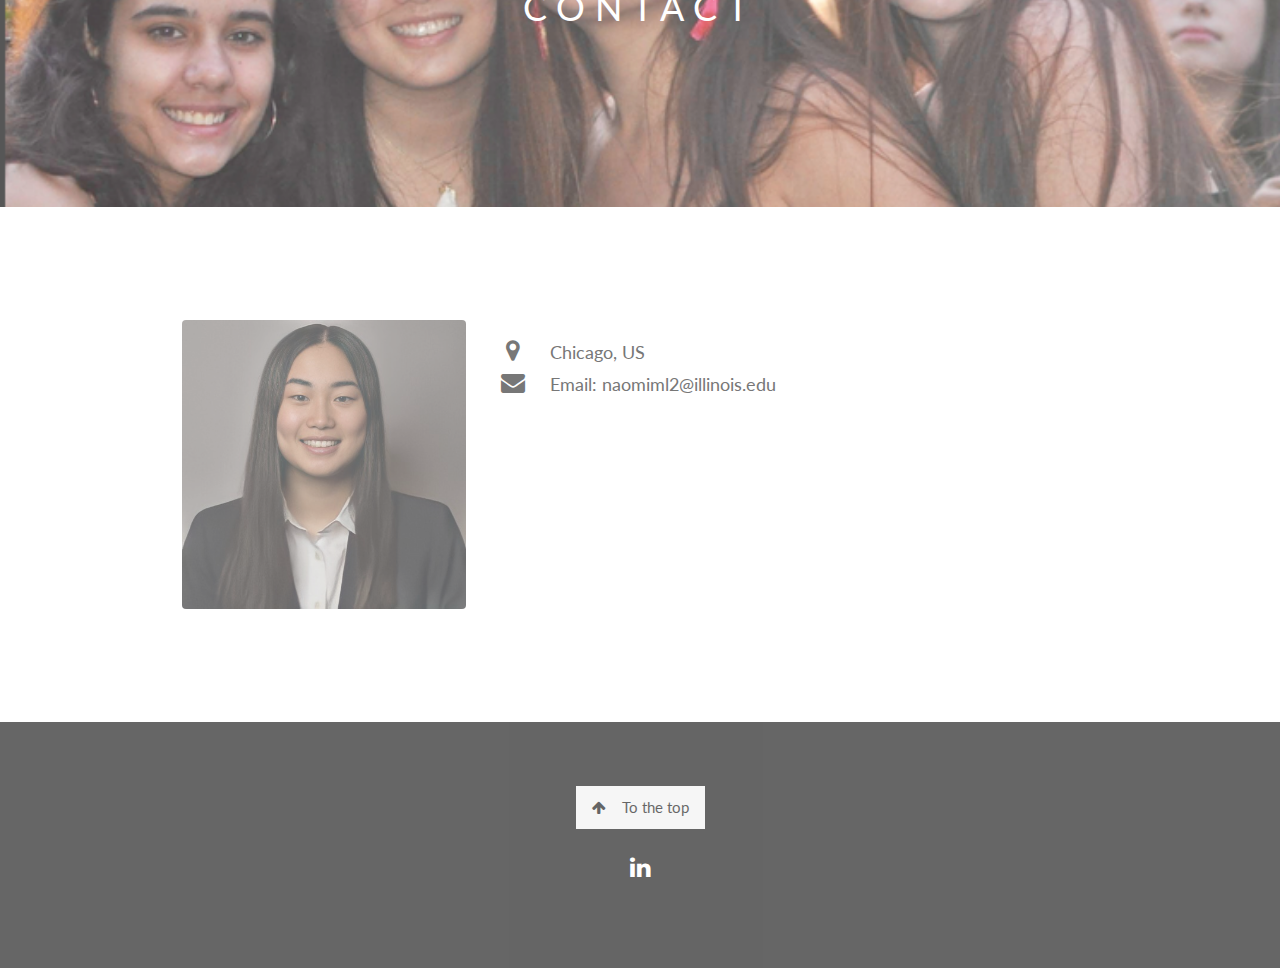
==== commit a28e862d: "Update index.html" ====
--- a/index.html
+++ b/index.html
@@ -85,7 +85,7 @@
 <div class="w3-content w3-container w3-padding-64" id="about">
   <h3 class="w3-center"> RESUME</h3>
   <p class="w3-center"></p>
-  <p><b>Education</b>
+  <p><h4><b>Education</b></h4>
     <br><u>University of Illinois at Urbana-Champaign</u> - Bachelor of Science in Actuarial Science
     <br>August 2020 - May 2024
     <u1>
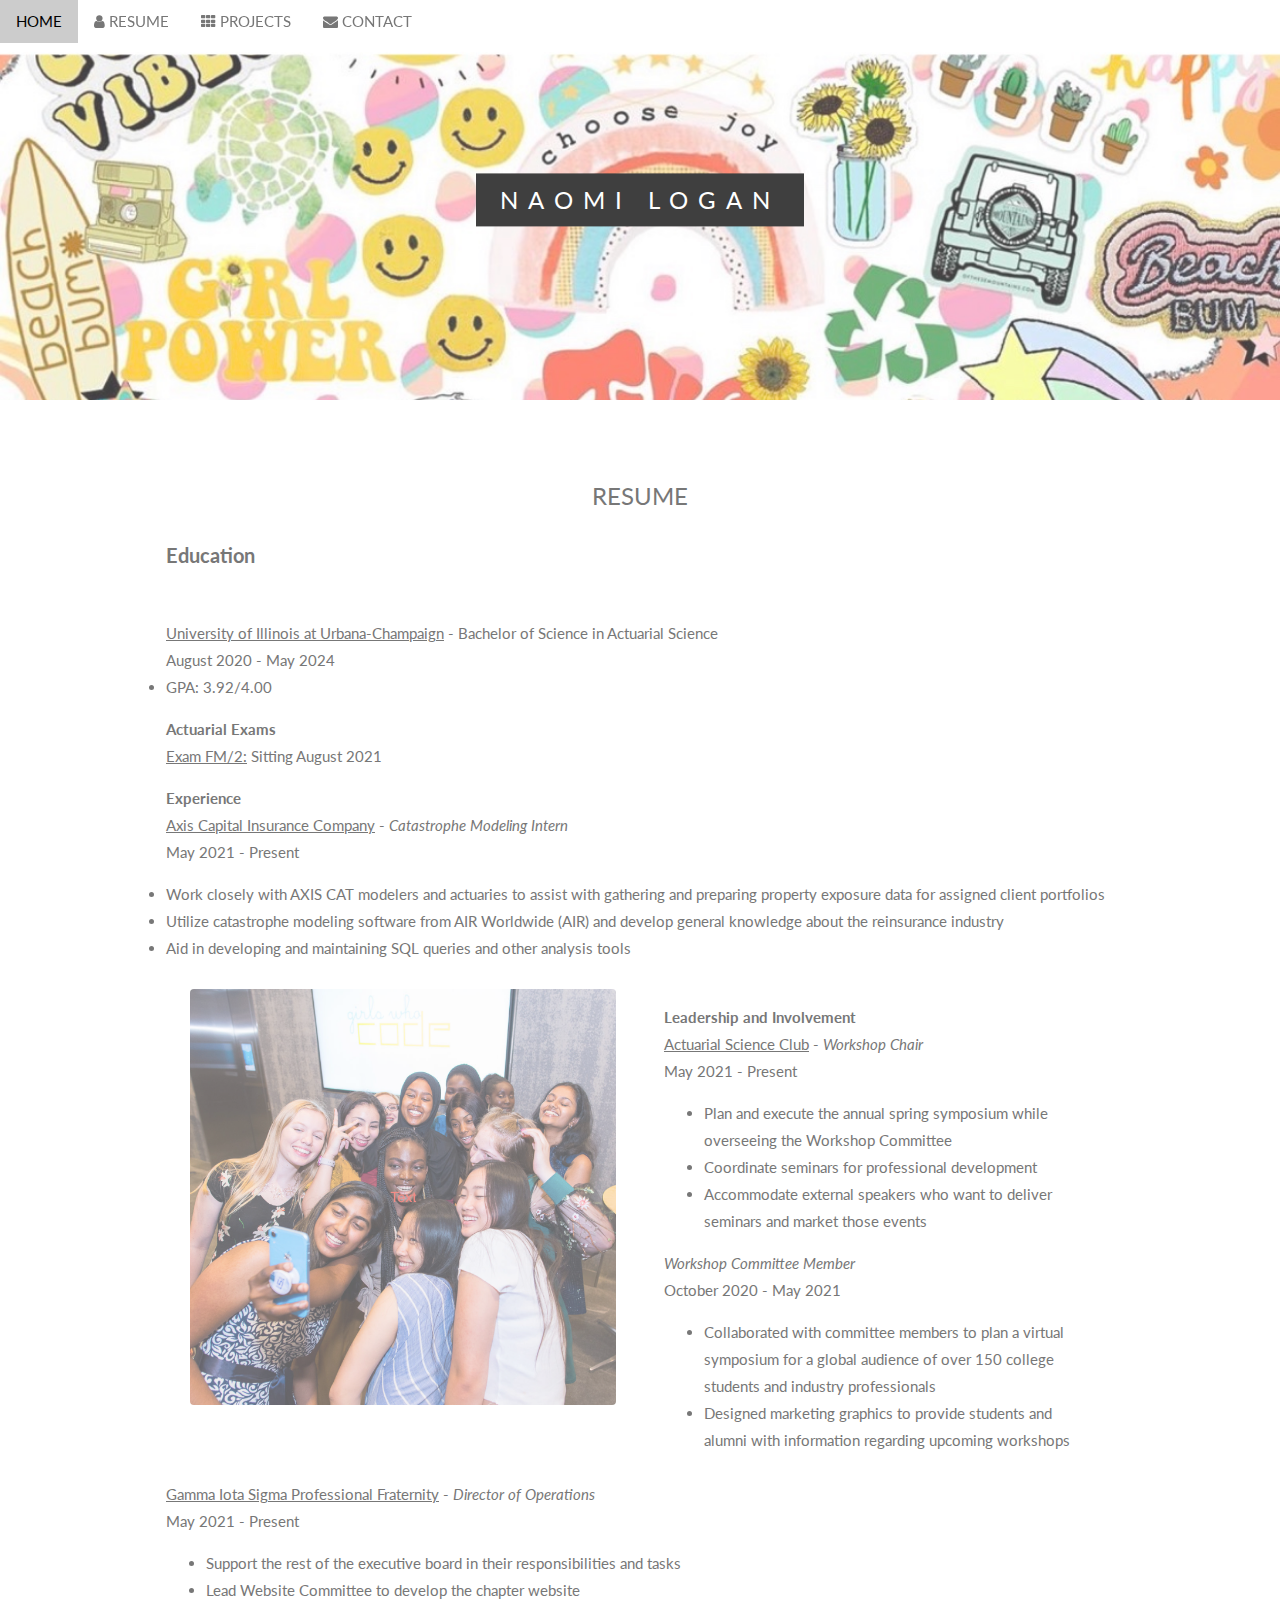
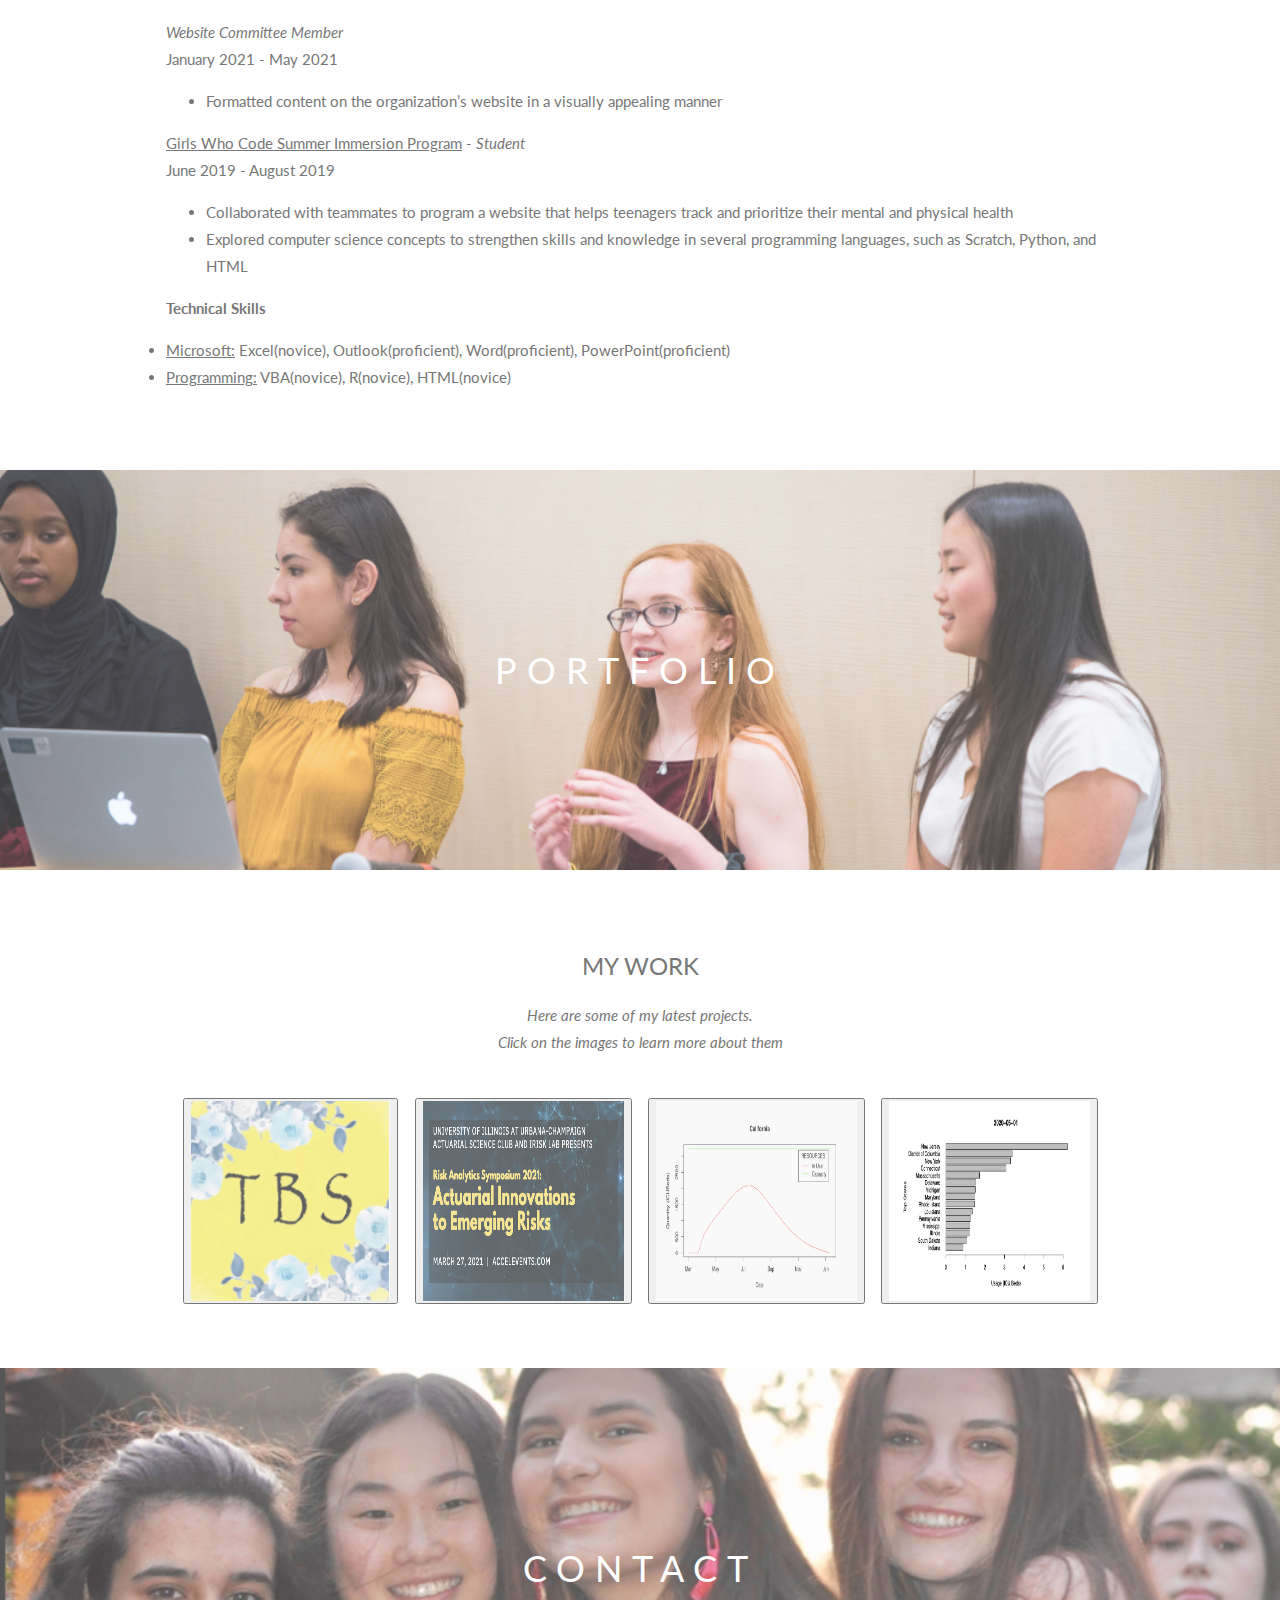
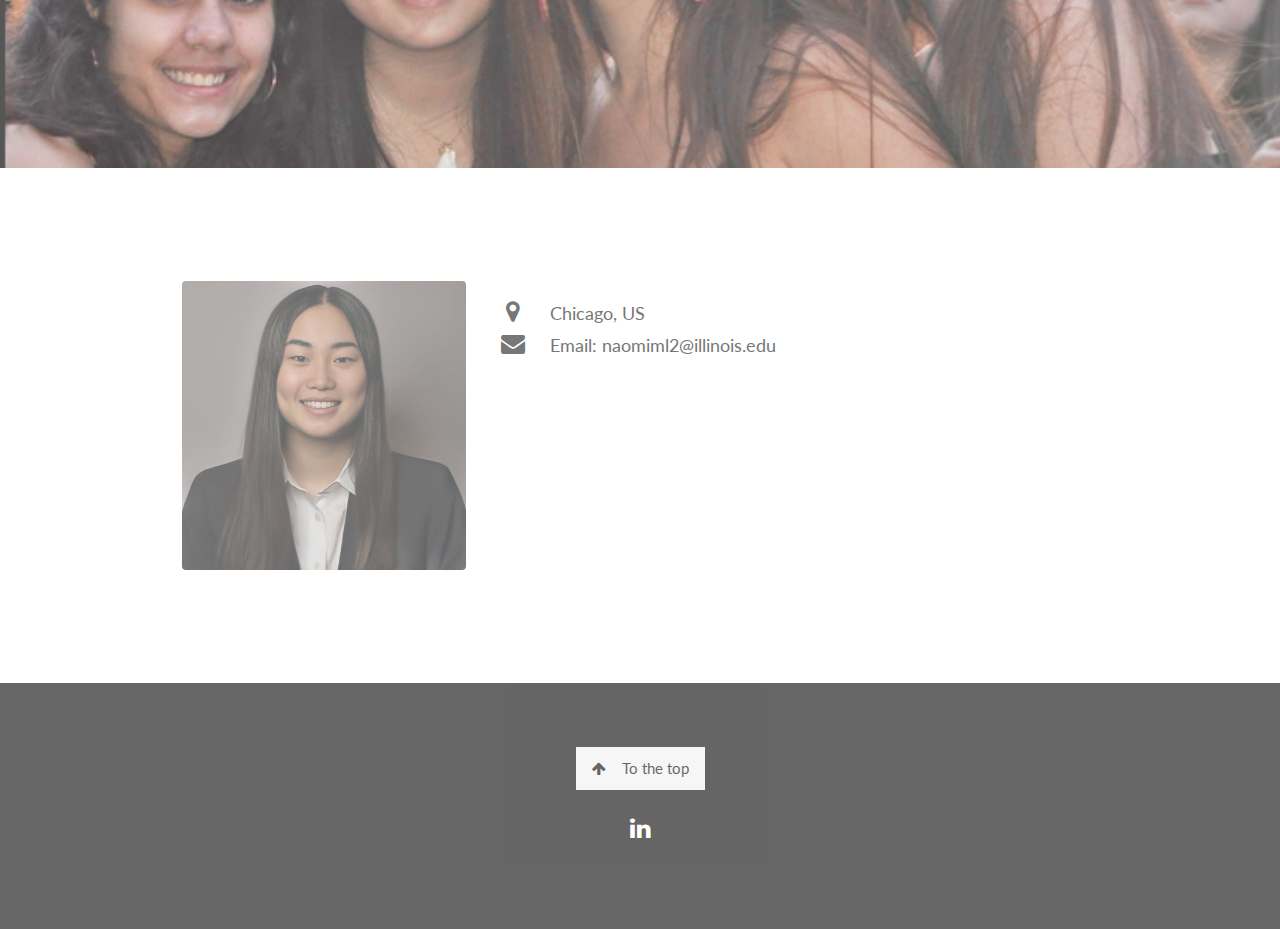
==== commit 01b62b0f: "Update index.html" ====
--- a/index.html
+++ b/index.html
@@ -85,7 +85,7 @@
 <div class="w3-content w3-container w3-padding-64" id="about">
   <h3 class="w3-center"> RESUME</h3>
   <p class="w3-center"></p>
-  <p><h4><b>Education</b></h4>
+  <p style="font-size:20px;"><b>Education</b></p>
     <br><u>University of Illinois at Urbana-Champaign</u> - Bachelor of Science in Actuarial Science
     <br>August 2020 - May 2024
     <u1>
@@ -94,14 +94,15 @@
   <p><b>Actuarial Exams</b>
     <br><u>Exam FM/2:</u> Sitting August 2021
   <p><b>Experience</b>
-    <br><u>Axis Capital Insurance Company</u> - <i>Catastrophe Modeling Intern</i>
-    <br>May 2021 - Present
-    <u1>
-      <li>Work closely with AXIS CAT modelers and actuaries to assist with gathering and preparing property exposure data for assigned client portfolios</li>
-      <li>Utilize catastrophe modeling software from AIR Worldwide (AIR) and develop general knowledge about the reinsurance industry</li>
-      <li>Aid in developing and maintaining SQL queries and other analysis tools</li>
-    </u1>
+        <br><u>Axis Capital Insurance Company</u> - <i>Catastrophe Modeling Intern</i>
+        <br>May 2021 - Present
+        <u1>
+         <li>Work closely with AXIS CAT modelers and actuaries to assist with gathering and preparing property exposure data for assigned client portfolios</li>
+         <li>Utilize catastrophe modeling software from AIR Worldwide (AIR) and develop general knowledge about the reinsurance industry</li>
+         <li>Aid in developing and maintaining SQL queries and other analysis tools</li>
+       </u1>
   </p>
+  
   <div class="w3-row">
     <div class="w3-col m6 w3-center w3-padding-large">
       <img src="gwc_selfie.jpg" class="w3-round w3-image w3-opacity w3-hover-opacity-off" alt="Photo of Me" width="500" height="333">
@@ -110,41 +111,43 @@
   <!-- Hide this text on small devices -->
   <div class="w3-col m6 w3-hide-small w3-padding-large">
   <p><b>Leadership and Involvement</b>
-    <br><u>Actuarial Science Club</u> - <i>Workshop Chair</i>
-    <br>May 2021 - Present
-      <ul>
-        <li>Plan and execute the annual spring symposium while overseeing the Workshop Committee</li>
-        <li>Coordinate seminars for professional development</li>
-        <li>Accommodate external speakers who want to deliver seminars and market those events</li>
-      </ul>
-    <i>Workshop Committee Member</i>
-    <br>October 2020 - May 2021
-      <ul>
-        <li>Collaborated with committee members to plan a virtual symposium for a global audience of over 150 college students and industry professionals</li>
-        <li>Designed marketing graphics to provide students and alumni with information regarding upcoming workshops</li>
-      </ul>
-    </p>
+        <br><u>Actuarial Science Club</u> - <i>Workshop Chair</i>
+        <br>May 2021 - Present
+          <ul>
+            <li>Plan and execute the annual spring symposium while overseeing the Workshop Committee</li>
+            <li>Coordinate seminars for professional development</li>
+            <li>Accommodate external speakers who want to deliver seminars and market those events</li>
+          </ul>
+        <i>Workshop Committee Member</i>
+        <br>October 2020 - May 2021
+          <ul>
+           <li>Collaborated with committee members to plan a virtual symposium for a global audience of over 150 college students and industry professionals</li>
+           <li>Designed marketing graphics to provide students and alumni with information regarding upcoming workshops</li>
+          </ul>
+   </p>
     
-    </div>
-  </div>
-  
-    <br><u>Gamma Iota Sigma Professional Fraternity</u> - <i>Director of Operations</i>
-    <br>May 2021 - Present
-      <ul>
-        <li>Support the rest of the executive board in their responsibilities and tasks</li>
-        <li>Lead Website Committee to develop the chapter website</li>
-      </ul>
-  <i>Website Committee Member</i>
-  <br>January 2021 - May 2021
-      <ul>
-        <li>Formatted content on the organization’s website in a visually appealing manner</li>
-      </ul>
-  <br><u>Girls Who Code Summer Immersion Program</u> - <i>Student</i>
-  <br>June 2019 - August 2019
-      <ul>
-        <li>Collaborated with teammates to program a website that helps teenagers track and prioritize their mental and physical health</li>
-        <li>Explored computer science concepts to strengthen skills and knowledge in several programming languages, such as Scratch, Python, and HTML</li>
-      </ul>
+  </div>
+  
+  </div>
+  
+        <u>Gamma Iota Sigma Professional Fraternity</u> - <i>Director of Operations</i>
+        <br>May 2021 - Present
+         <ul>
+           <li>Support the rest of the executive board in their responsibilities and tasks</li>
+           <li>Lead Website Committee to develop the chapter website</li>
+         </ul>
+        <i>Website Committee Member</i>
+        <br>January 2021 - May 2021
+         <ul>
+           <li>Formatted content on the organization’s website in a visually appealing manner</li>
+         </ul>
+  
+        <u>Girls Who Code Summer Immersion Program</u> - <i>Student</i>
+        <br>June 2019 - August 2019
+         <ul>
+           <li>Collaborated with teammates to program a website that helps teenagers track and prioritize their mental and physical health</li>
+           <li>Explored computer science concepts to strengthen skills and knowledge in several programming languages, such as Scratch, Python, and HTML</li>
+         </ul>
   
   <p><b>Technical Skills</b>
         <u1>
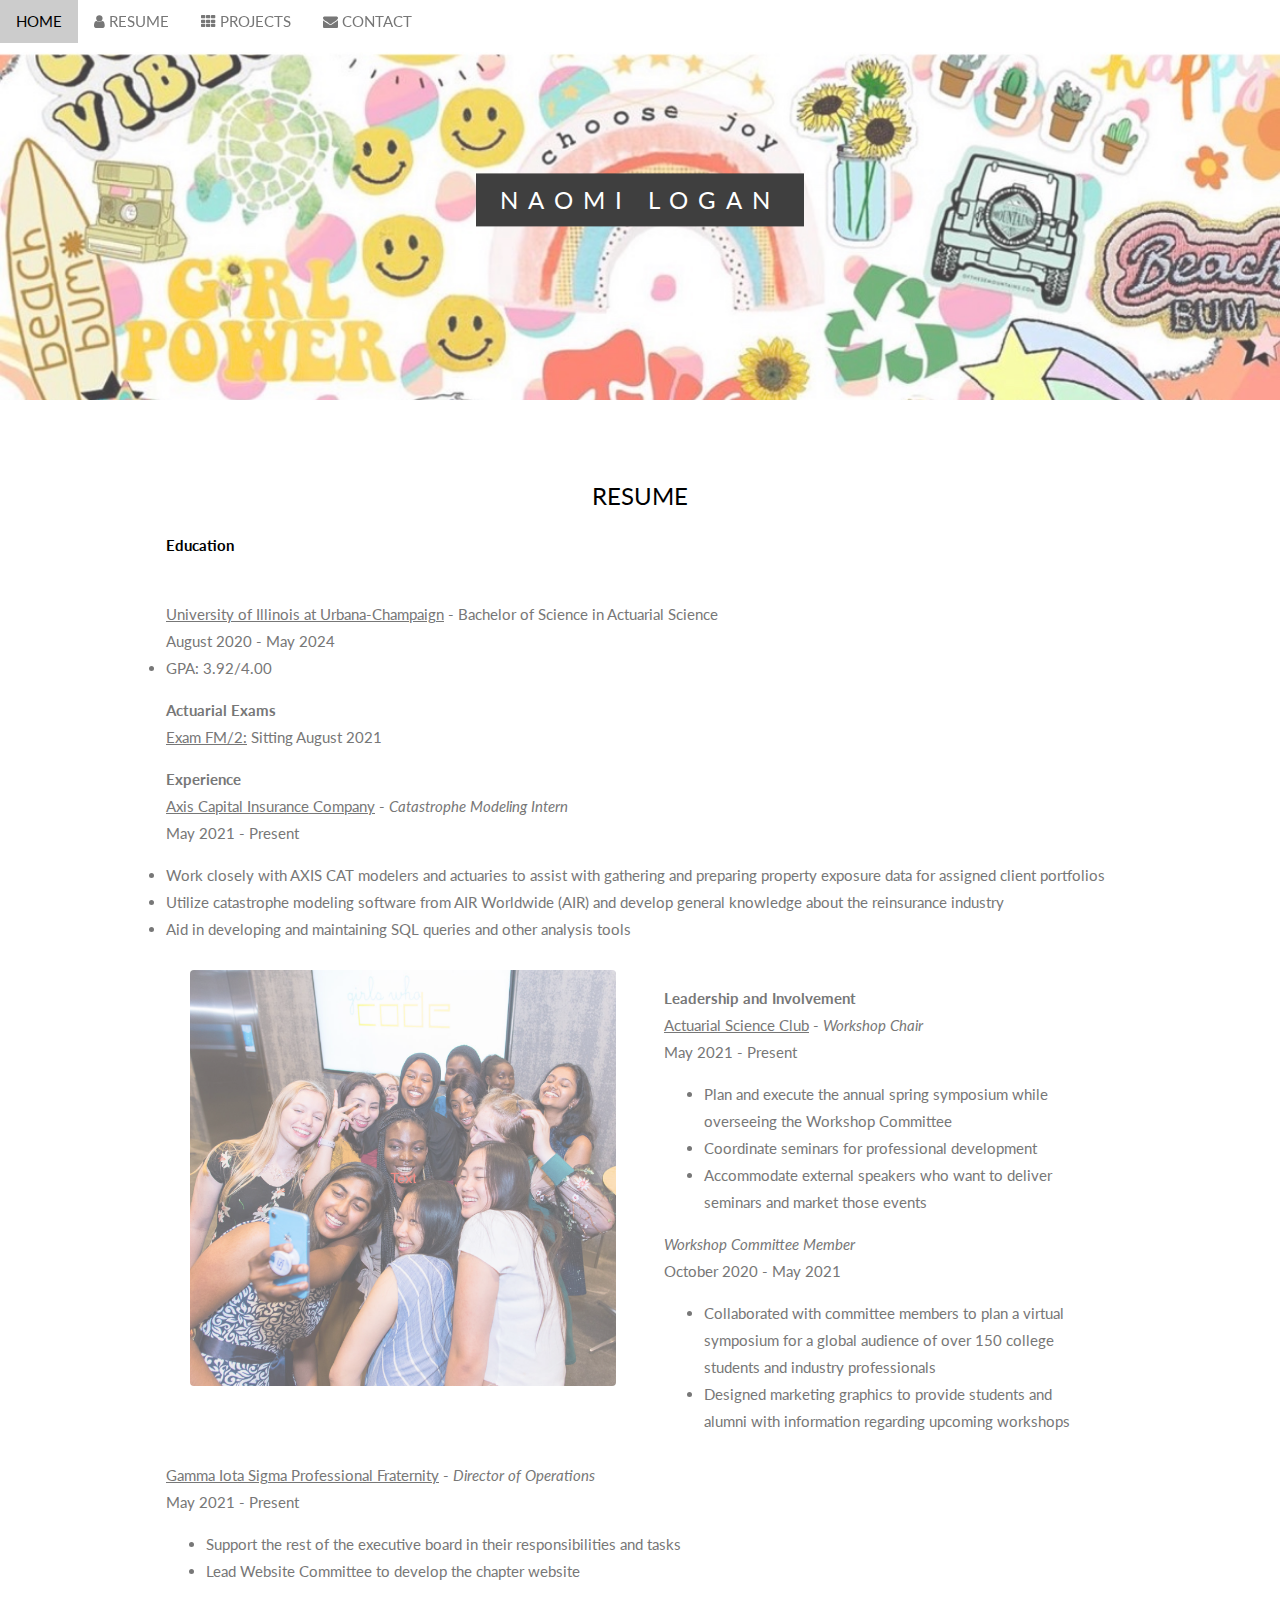
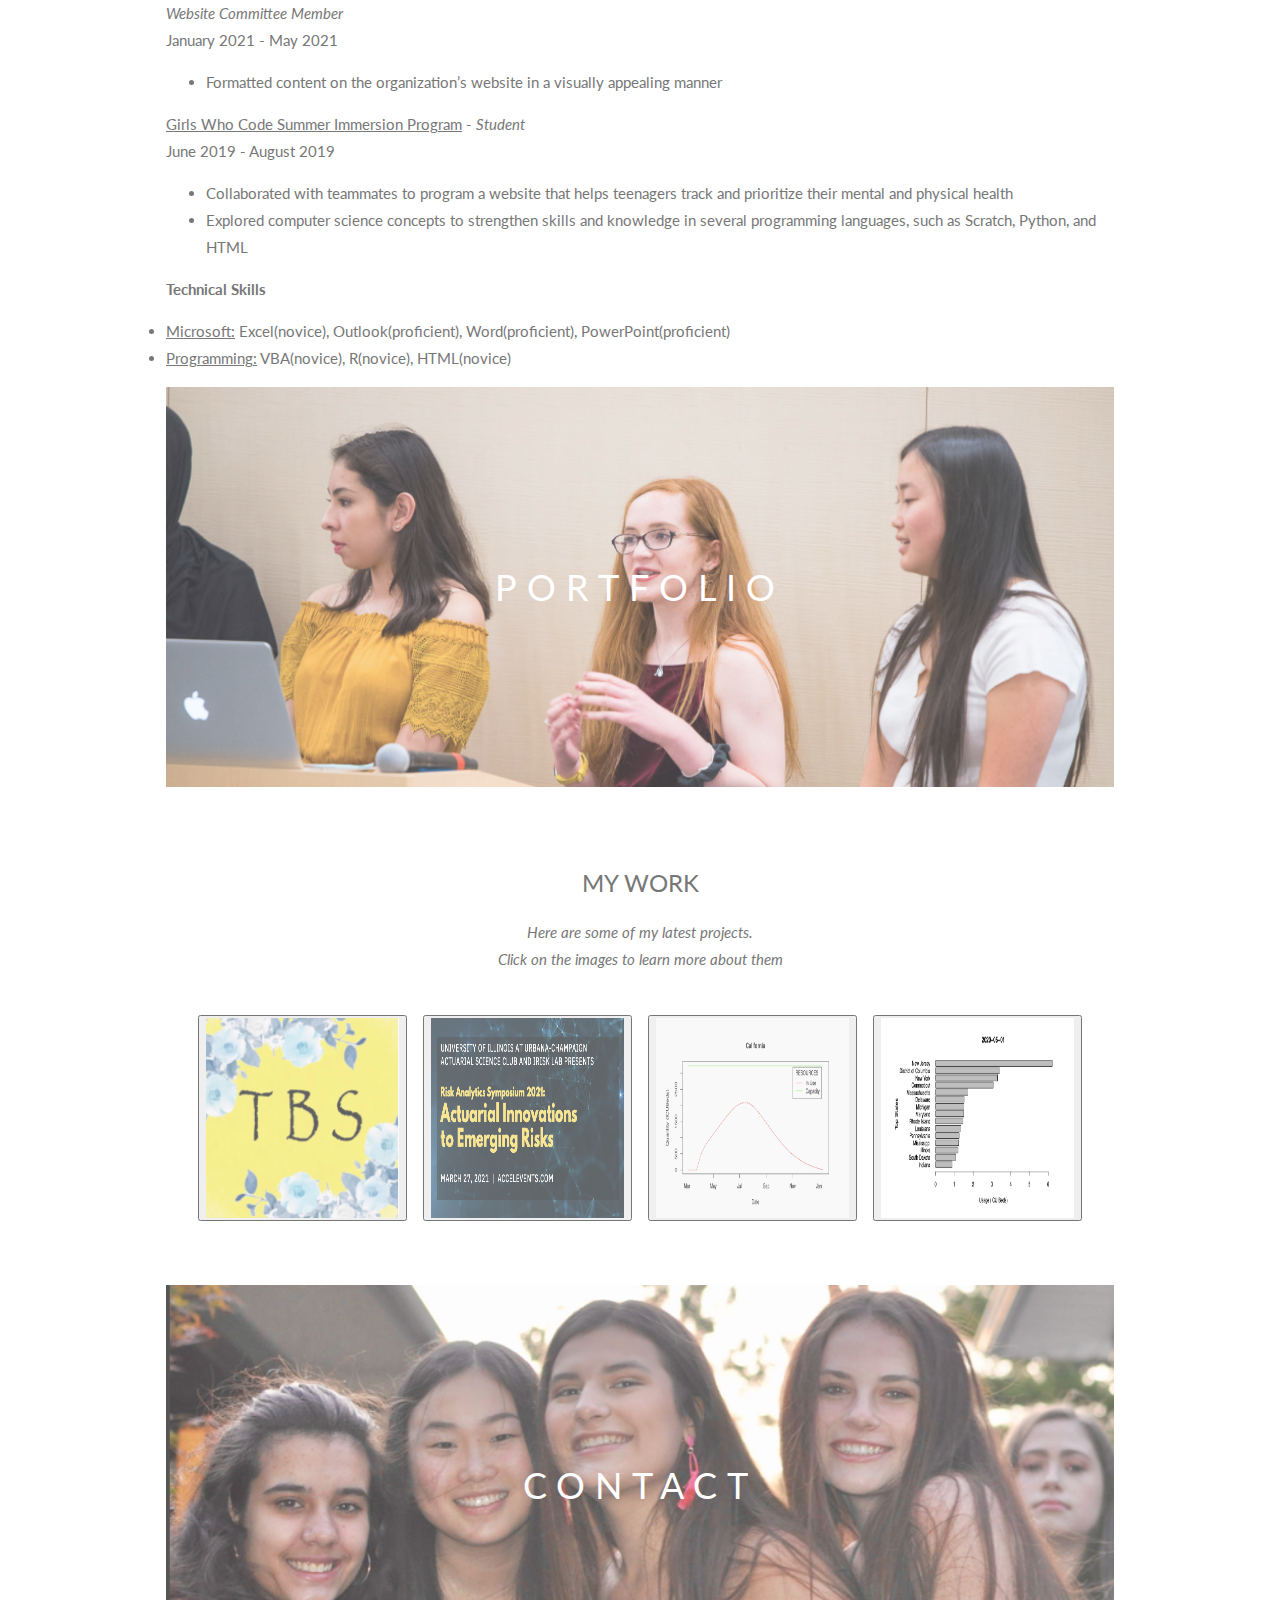
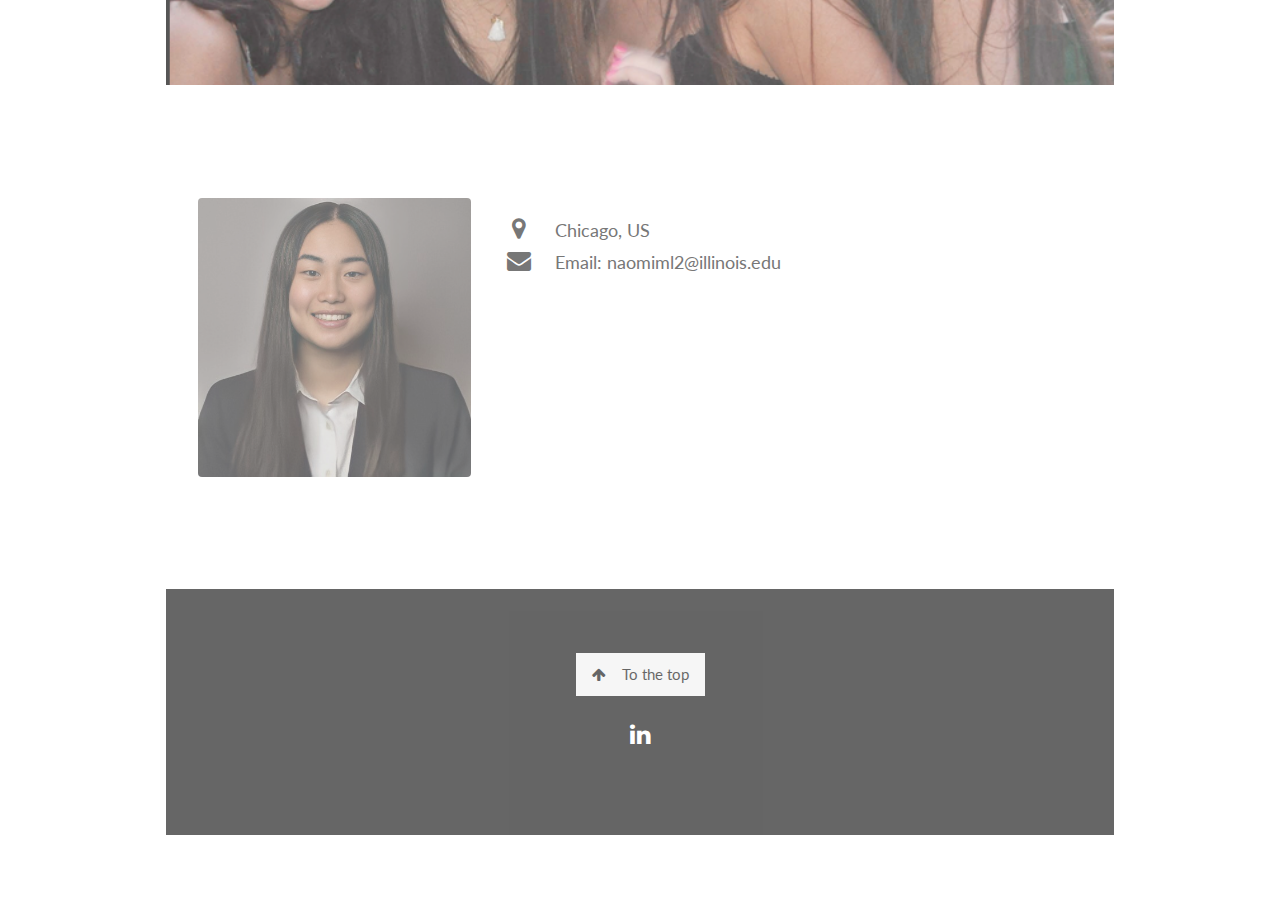
==== commit 9b84c628: "Update index.html" ====
--- a/index.html
+++ b/index.html
@@ -83,9 +83,9 @@
 
 <!-- Container (About Section) -->
 <div class="w3-content w3-container w3-padding-64" id="about">
-  <h3 class="w3-center"> RESUME</h3>
+  <h3 class="w3-center" style="color:black;"> RESUME</h3>
   <p class="w3-center"></p>
-  <p style="font-size:20px;"><b>Education</b></p>
+  <p style="color:black;"><b>Education</b></p>
     <br><u>University of Illinois at Urbana-Champaign</u> - Bachelor of Science in Actuarial Science
     <br>August 2020 - May 2024
     <u1>
@@ -128,8 +128,7 @@
     
   </div>
   
-  </div>
-  
+  <div>
         <u>Gamma Iota Sigma Professional Fraternity</u> - <i>Director of Operations</i>
         <br>May 2021 - Present
          <ul>
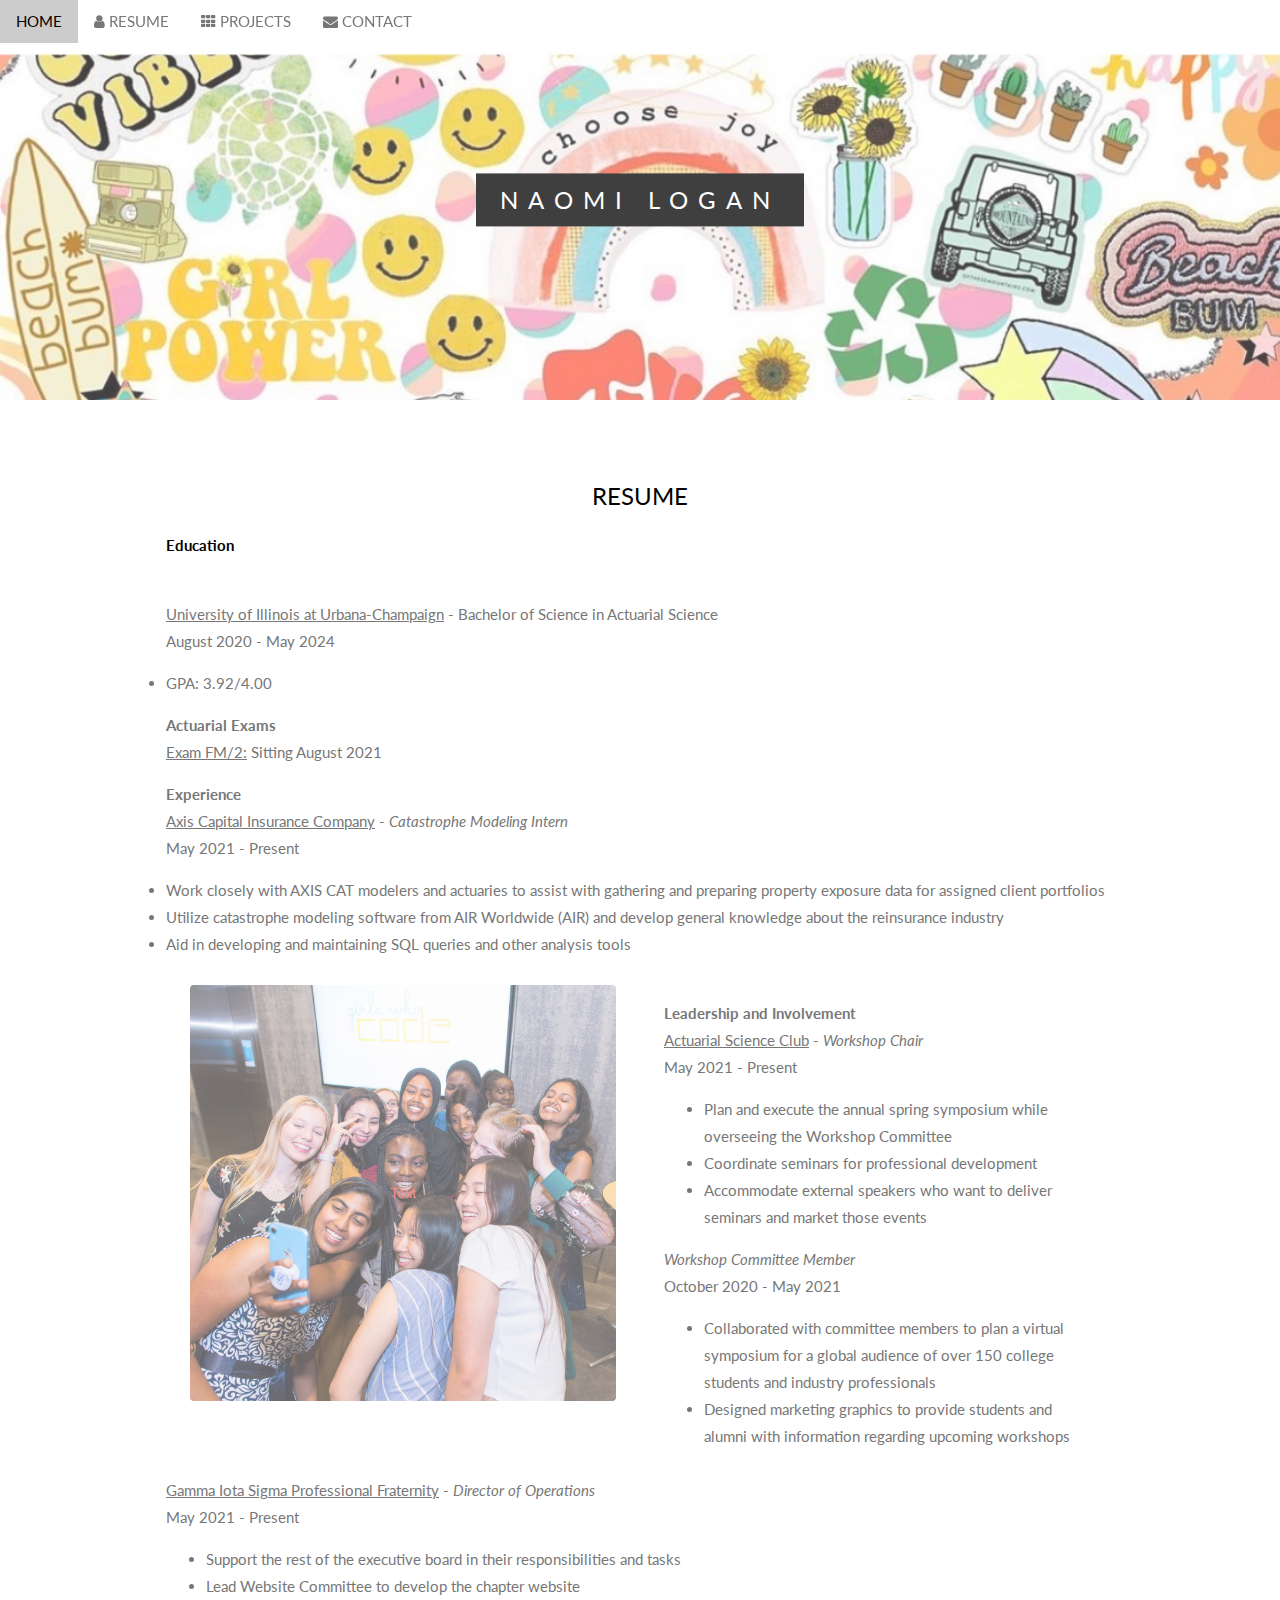
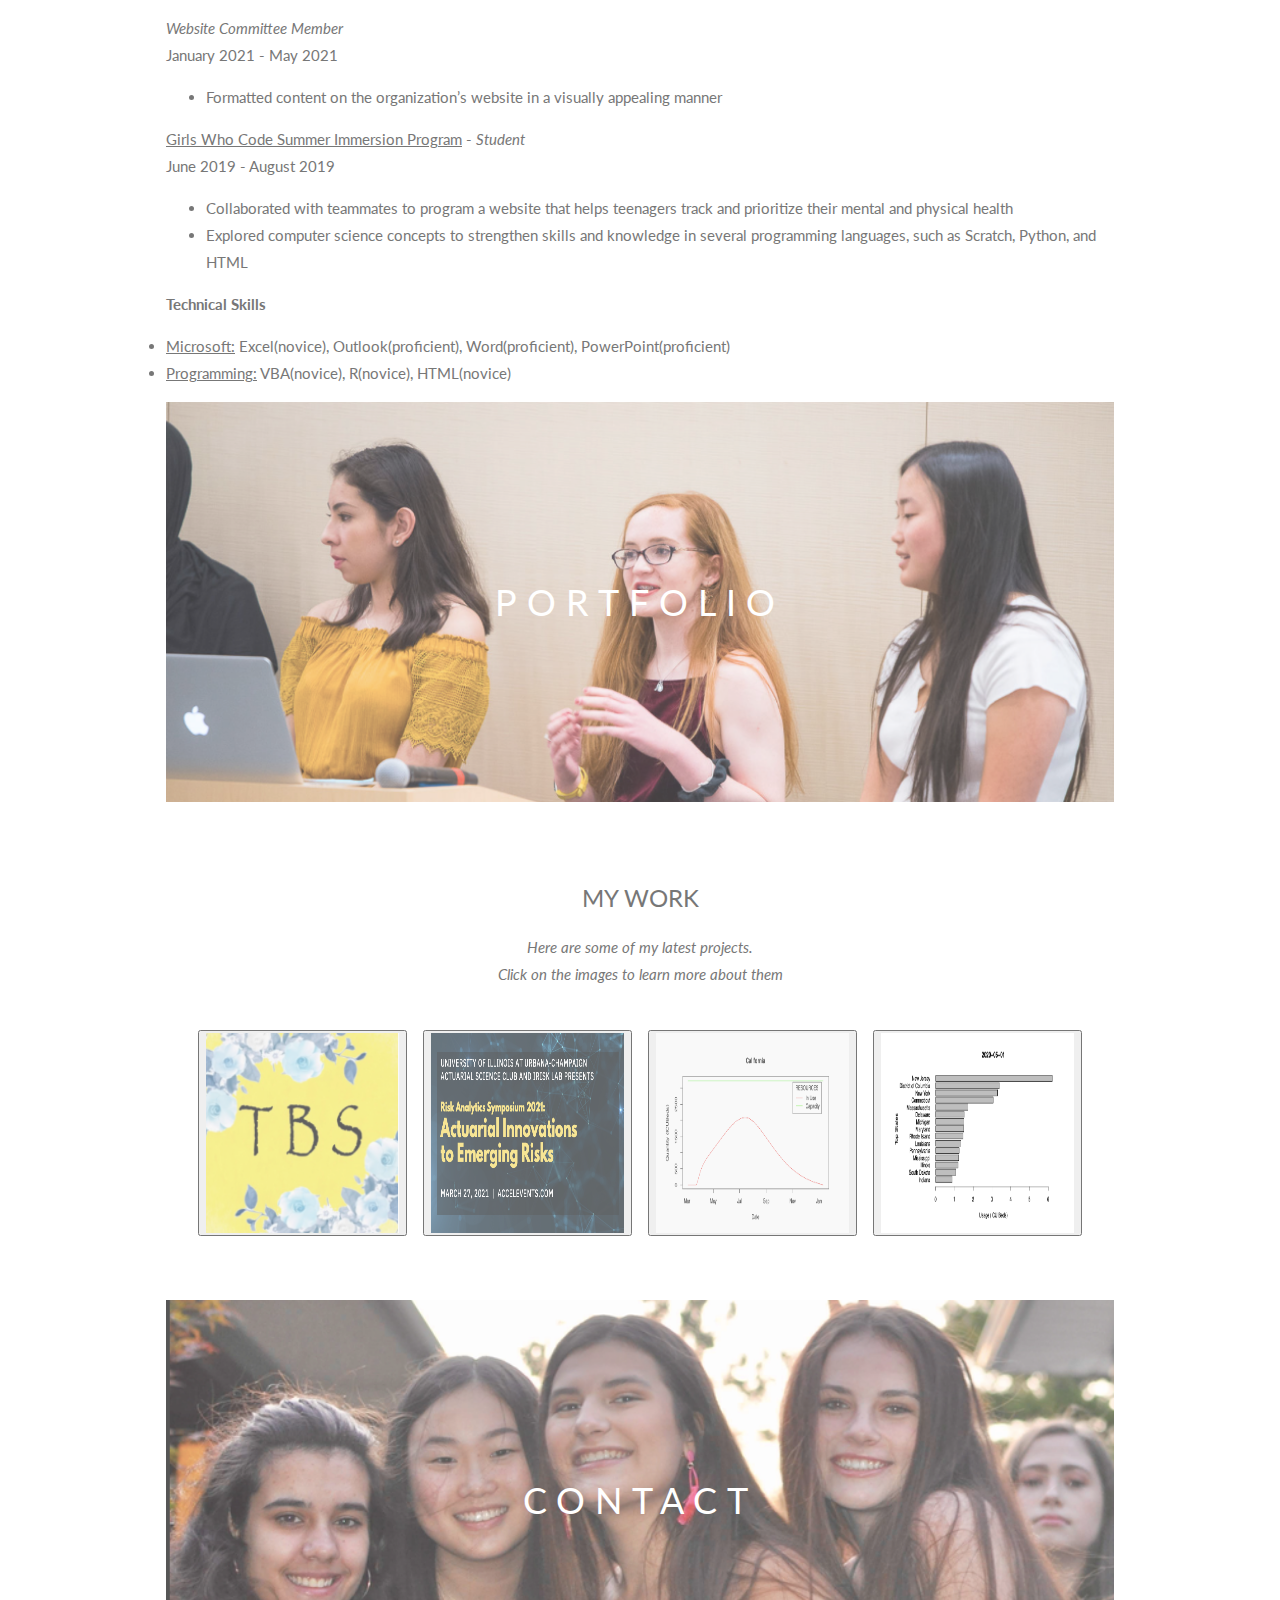
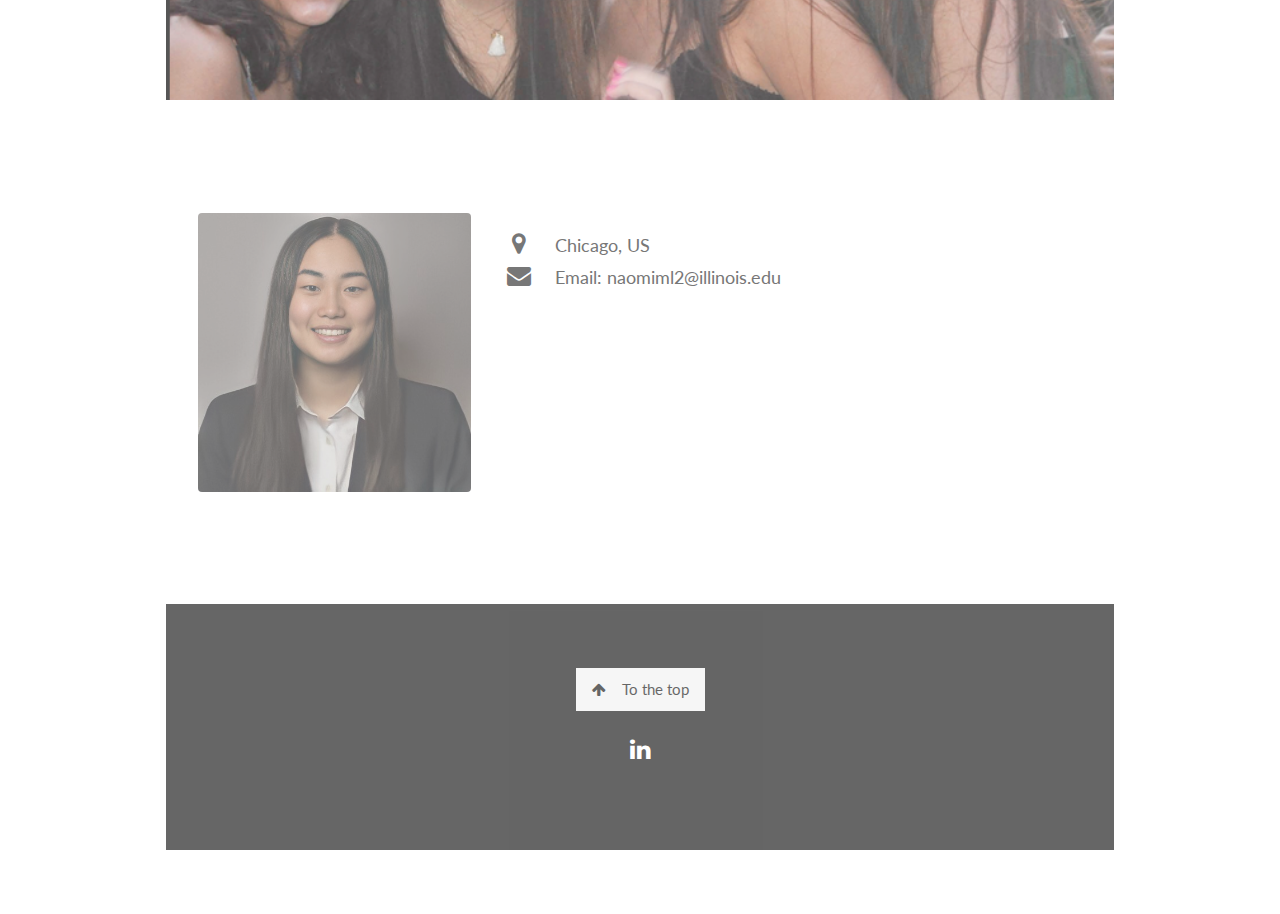
==== commit 8c85706c: "Update index.html" ====
--- a/index.html
+++ b/index.html
@@ -85,8 +85,8 @@
 <div class="w3-content w3-container w3-padding-64" id="about">
   <h3 class="w3-center" style="color:black;"> RESUME</h3>
   <p class="w3-center"></p>
-  <p style="color:black;"><b>Education</b></p>
-    <br><u>University of Illinois at Urbana-Champaign</u> - Bachelor of Science in Actuarial Science
+  <p style="color:black;"><b>Education</b>
+    <p><br><u>University of Illinois at Urbana-Champaign</u> - Bachelor of Science in Actuarial Science
     <br>August 2020 - May 2024
     <u1>
       <li>GPA: 3.92/4.00</li>
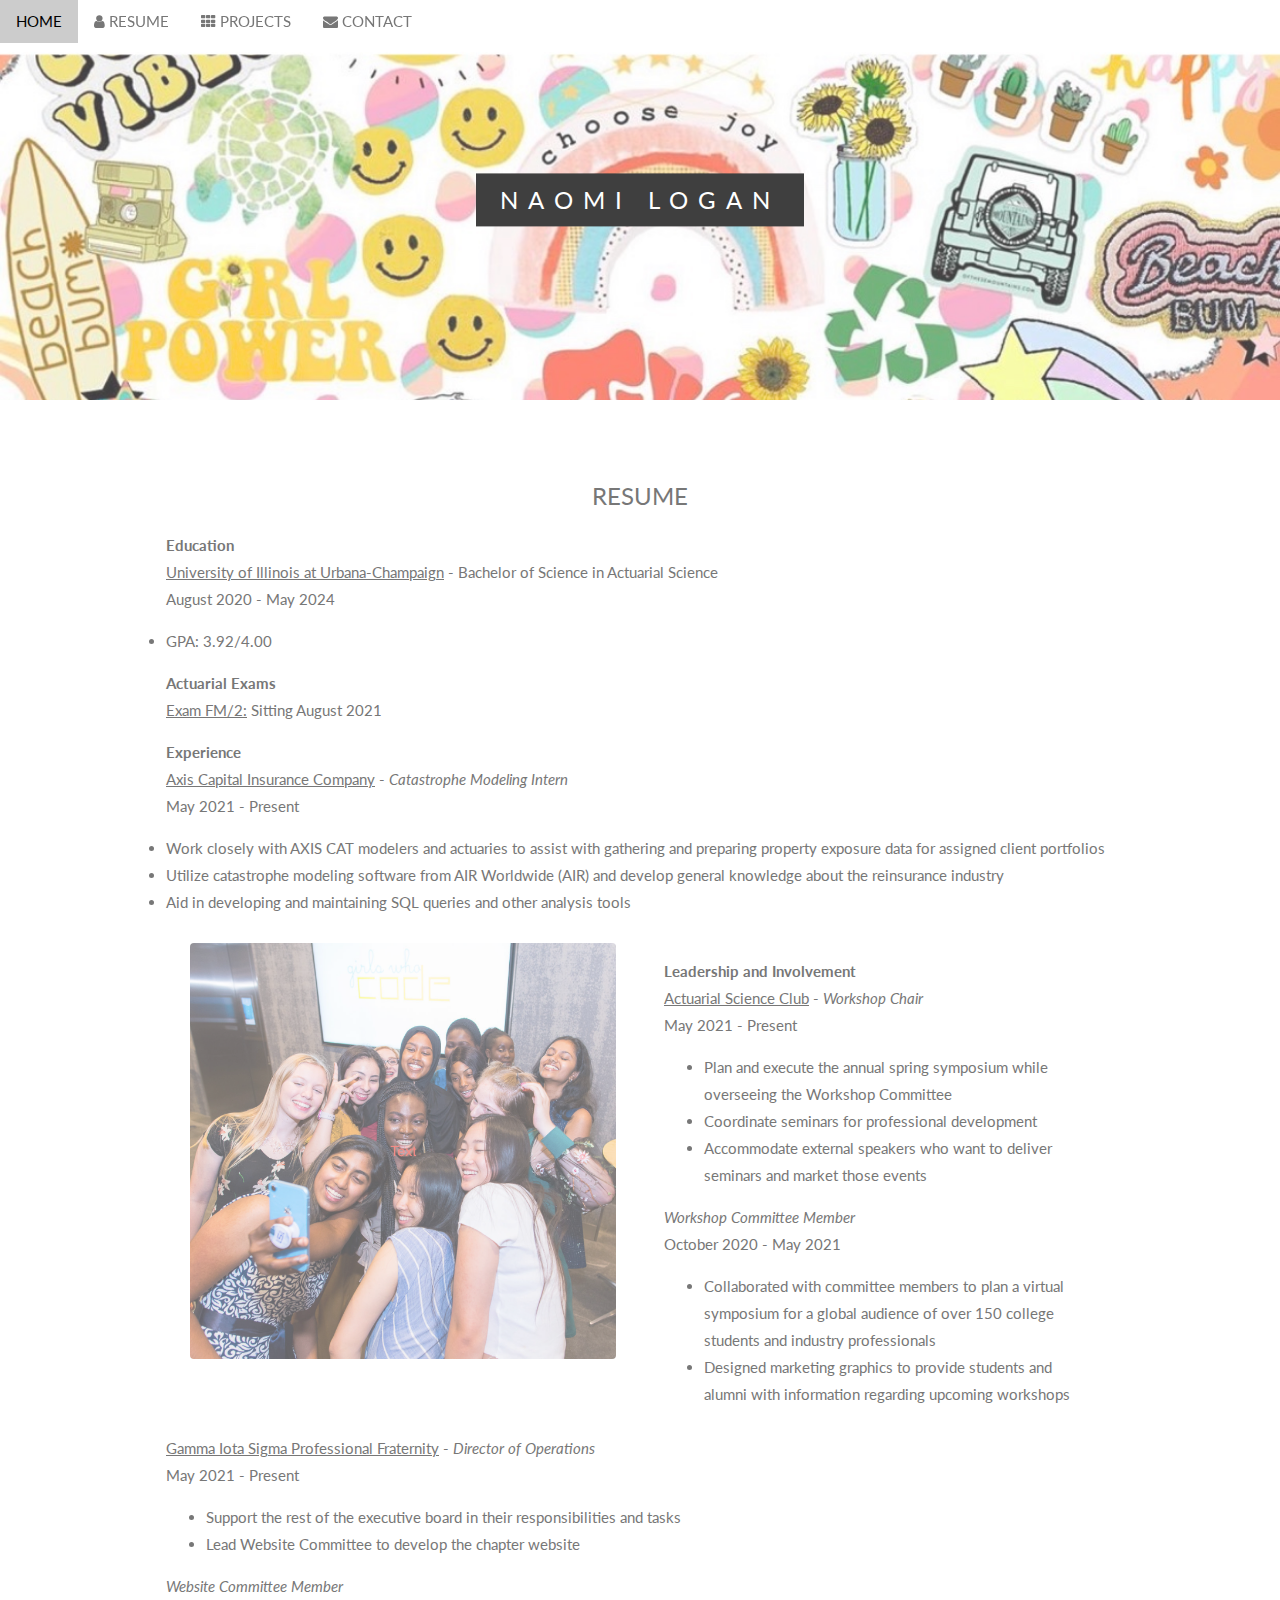
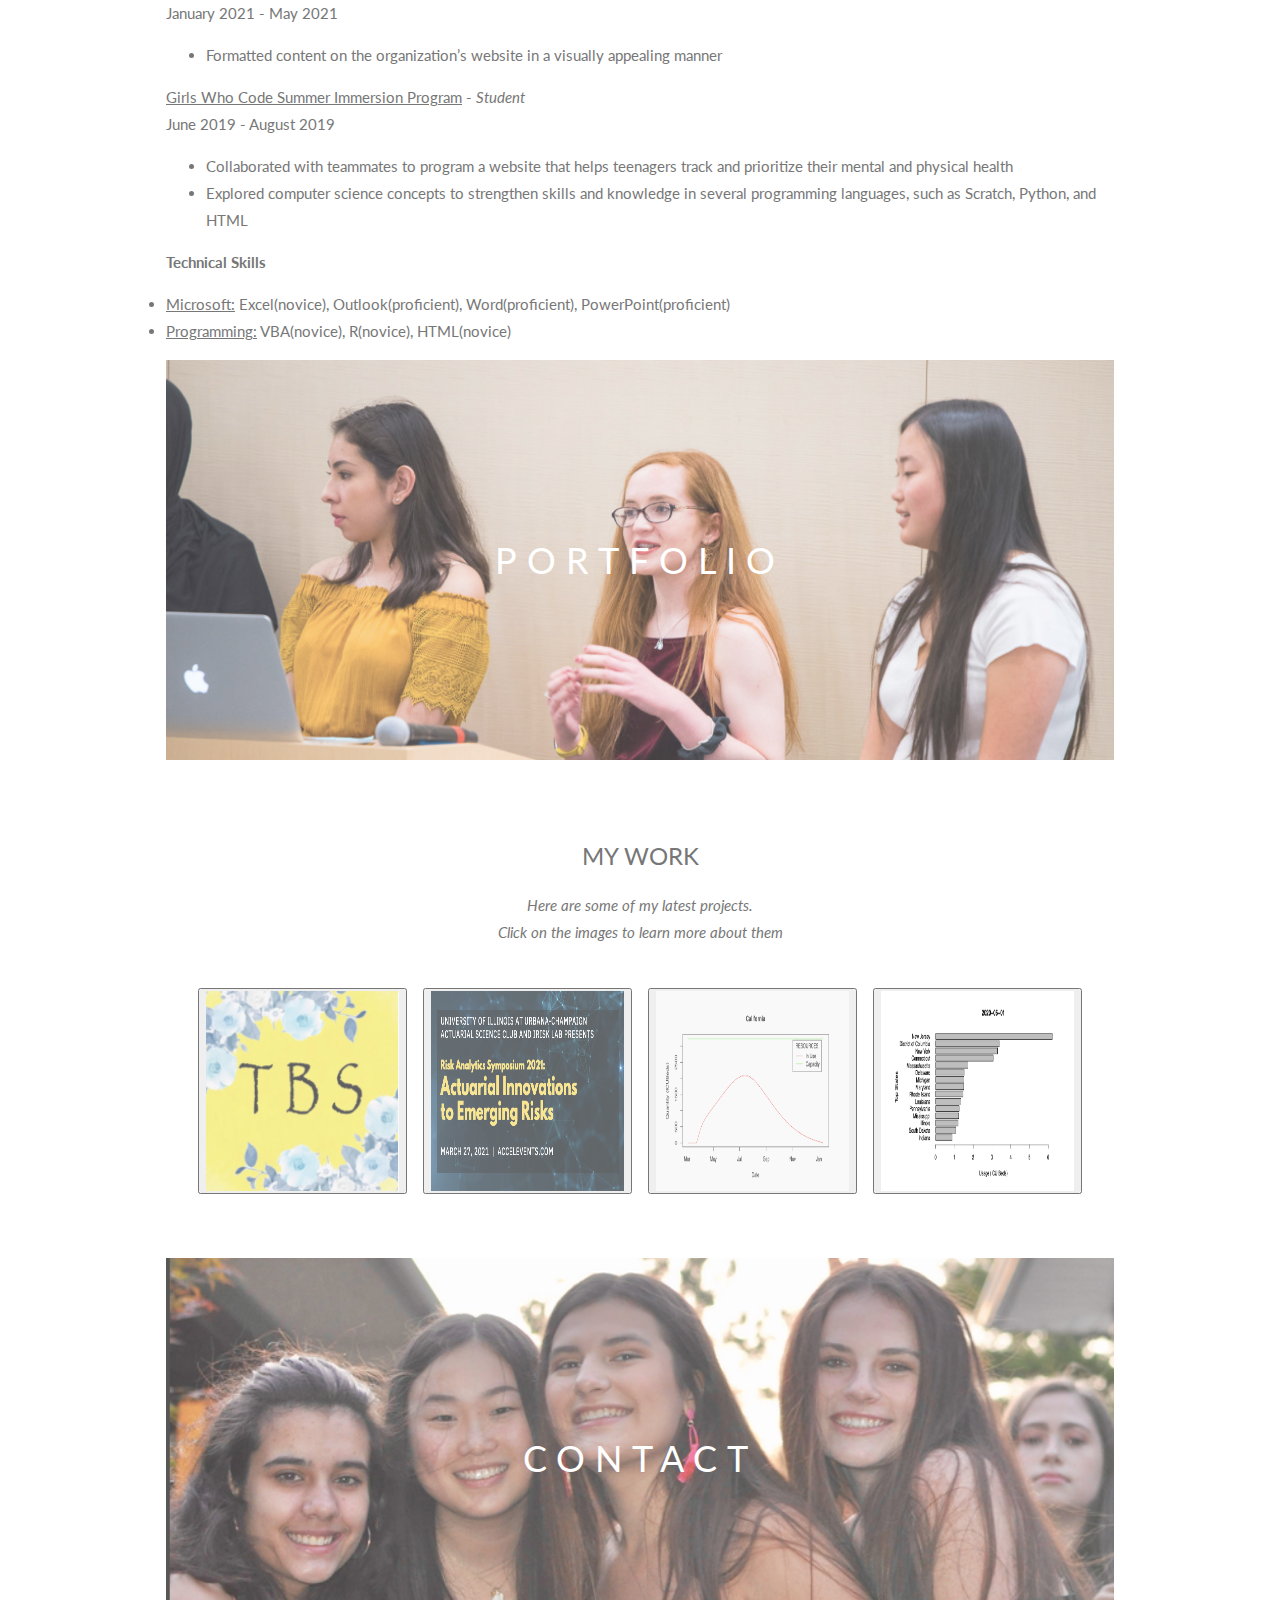
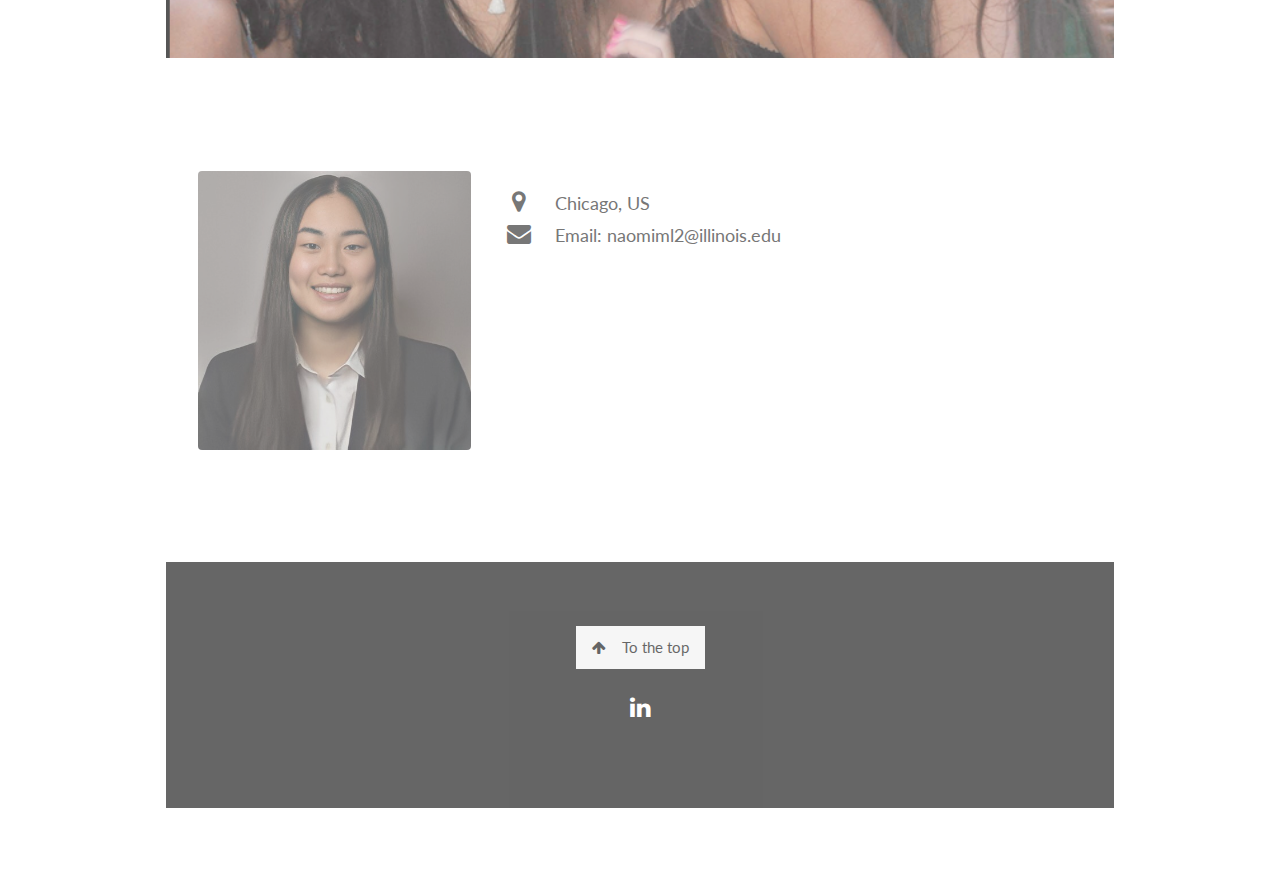
==== commit ac9e75be: "Update index.html" ====
--- a/index.html
+++ b/index.html
@@ -83,10 +83,10 @@
 
 <!-- Container (About Section) -->
 <div class="w3-content w3-container w3-padding-64" id="about">
-  <h3 class="w3-center" style="color:black;"> RESUME</h3>
+  <h3 class="w3-center"> RESUME</h3>
   <p class="w3-center"></p>
-  <p style="color:black;"><b>Education</b>
-    <p><br><u>University of Illinois at Urbana-Champaign</u> - Bachelor of Science in Actuarial Science
+  <p><b>Education</b>
+    <br><u>University of Illinois at Urbana-Champaign</u> - Bachelor of Science in Actuarial Science
     <br>August 2020 - May 2024
     <u1>
       <li>GPA: 3.92/4.00</li>
